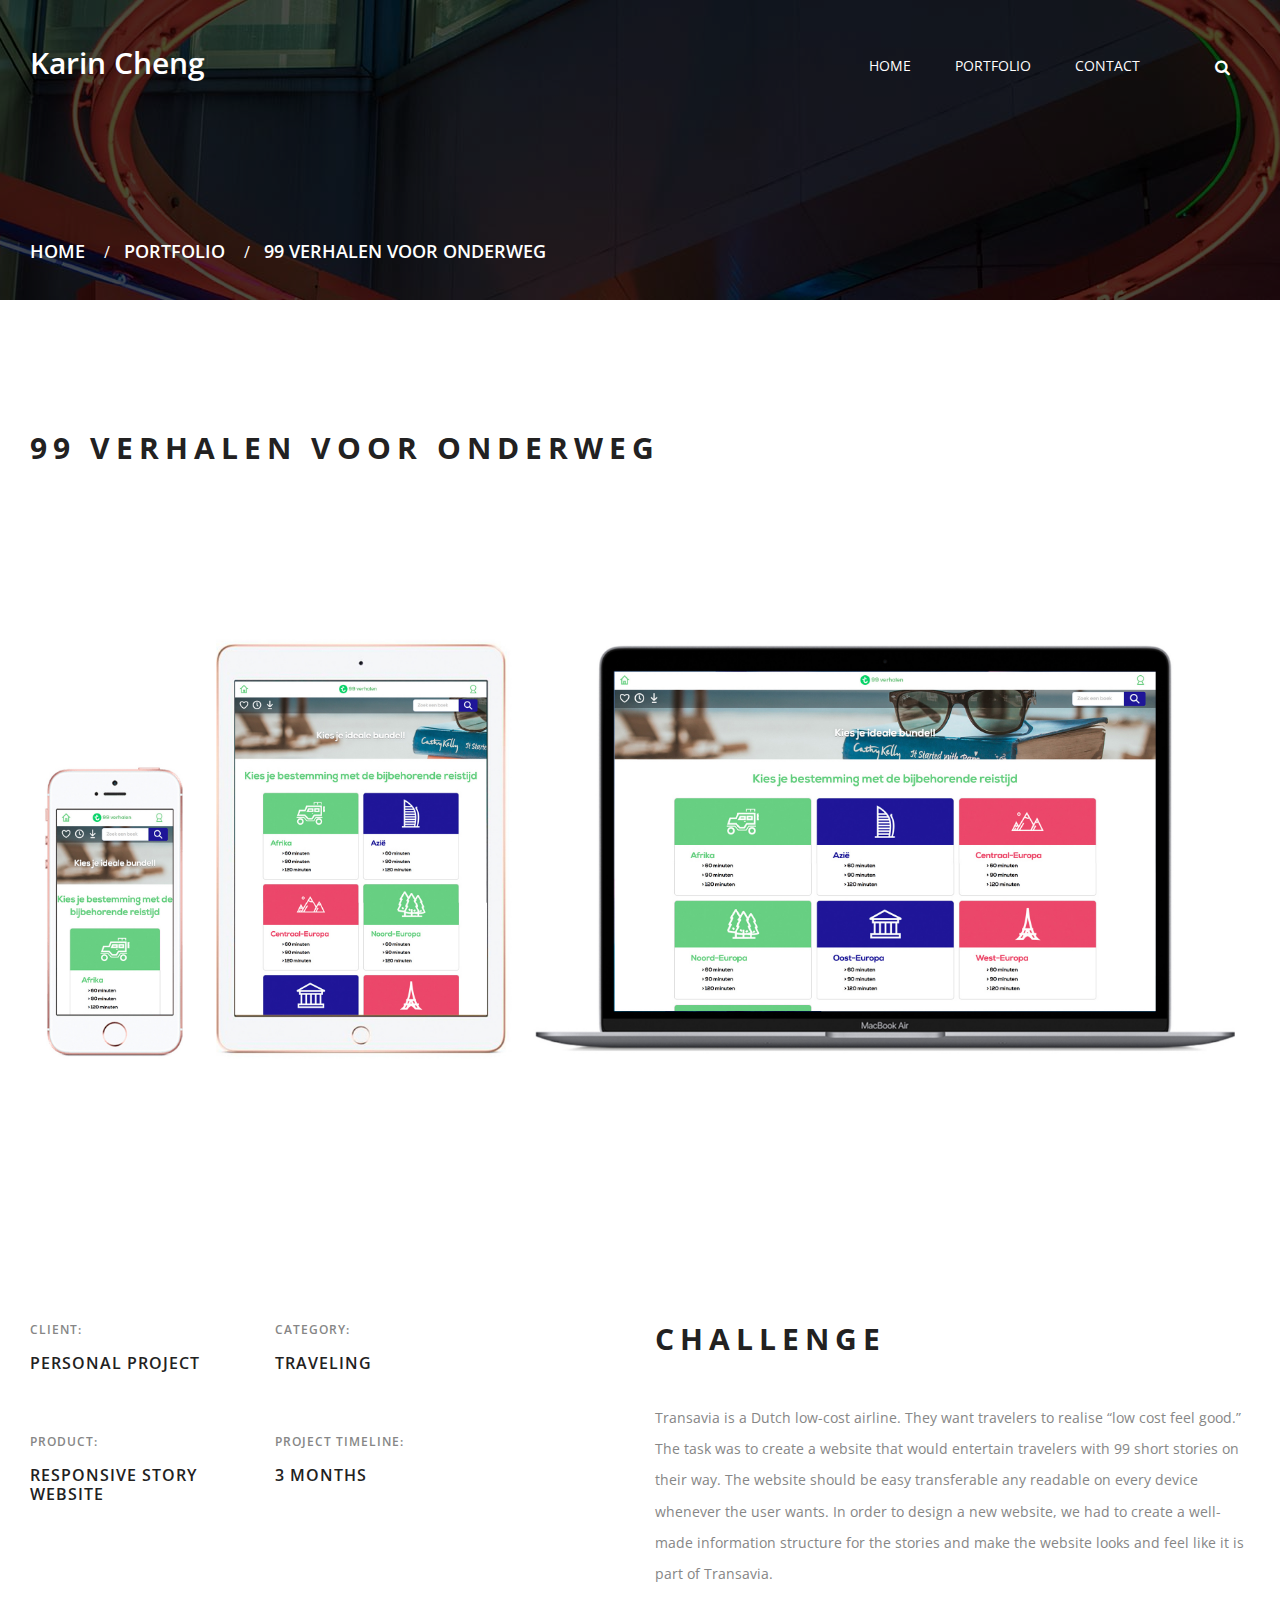
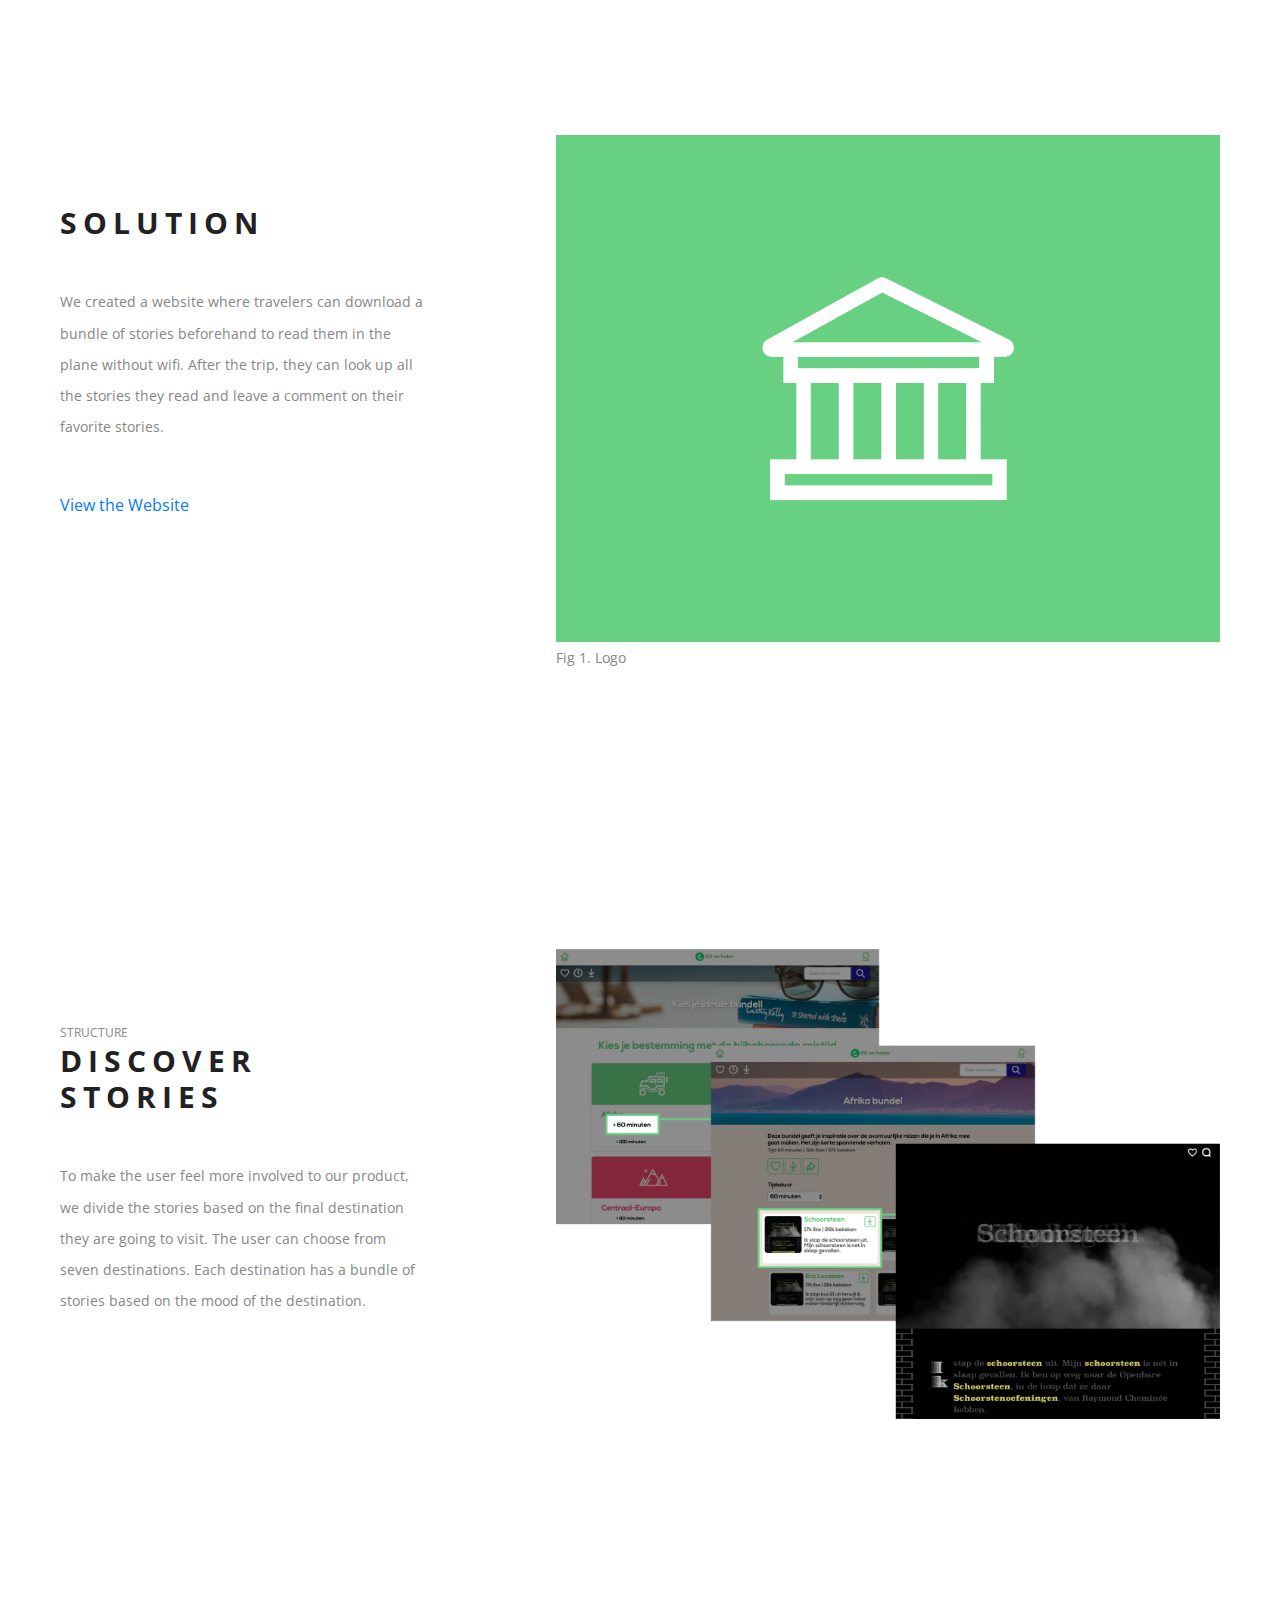
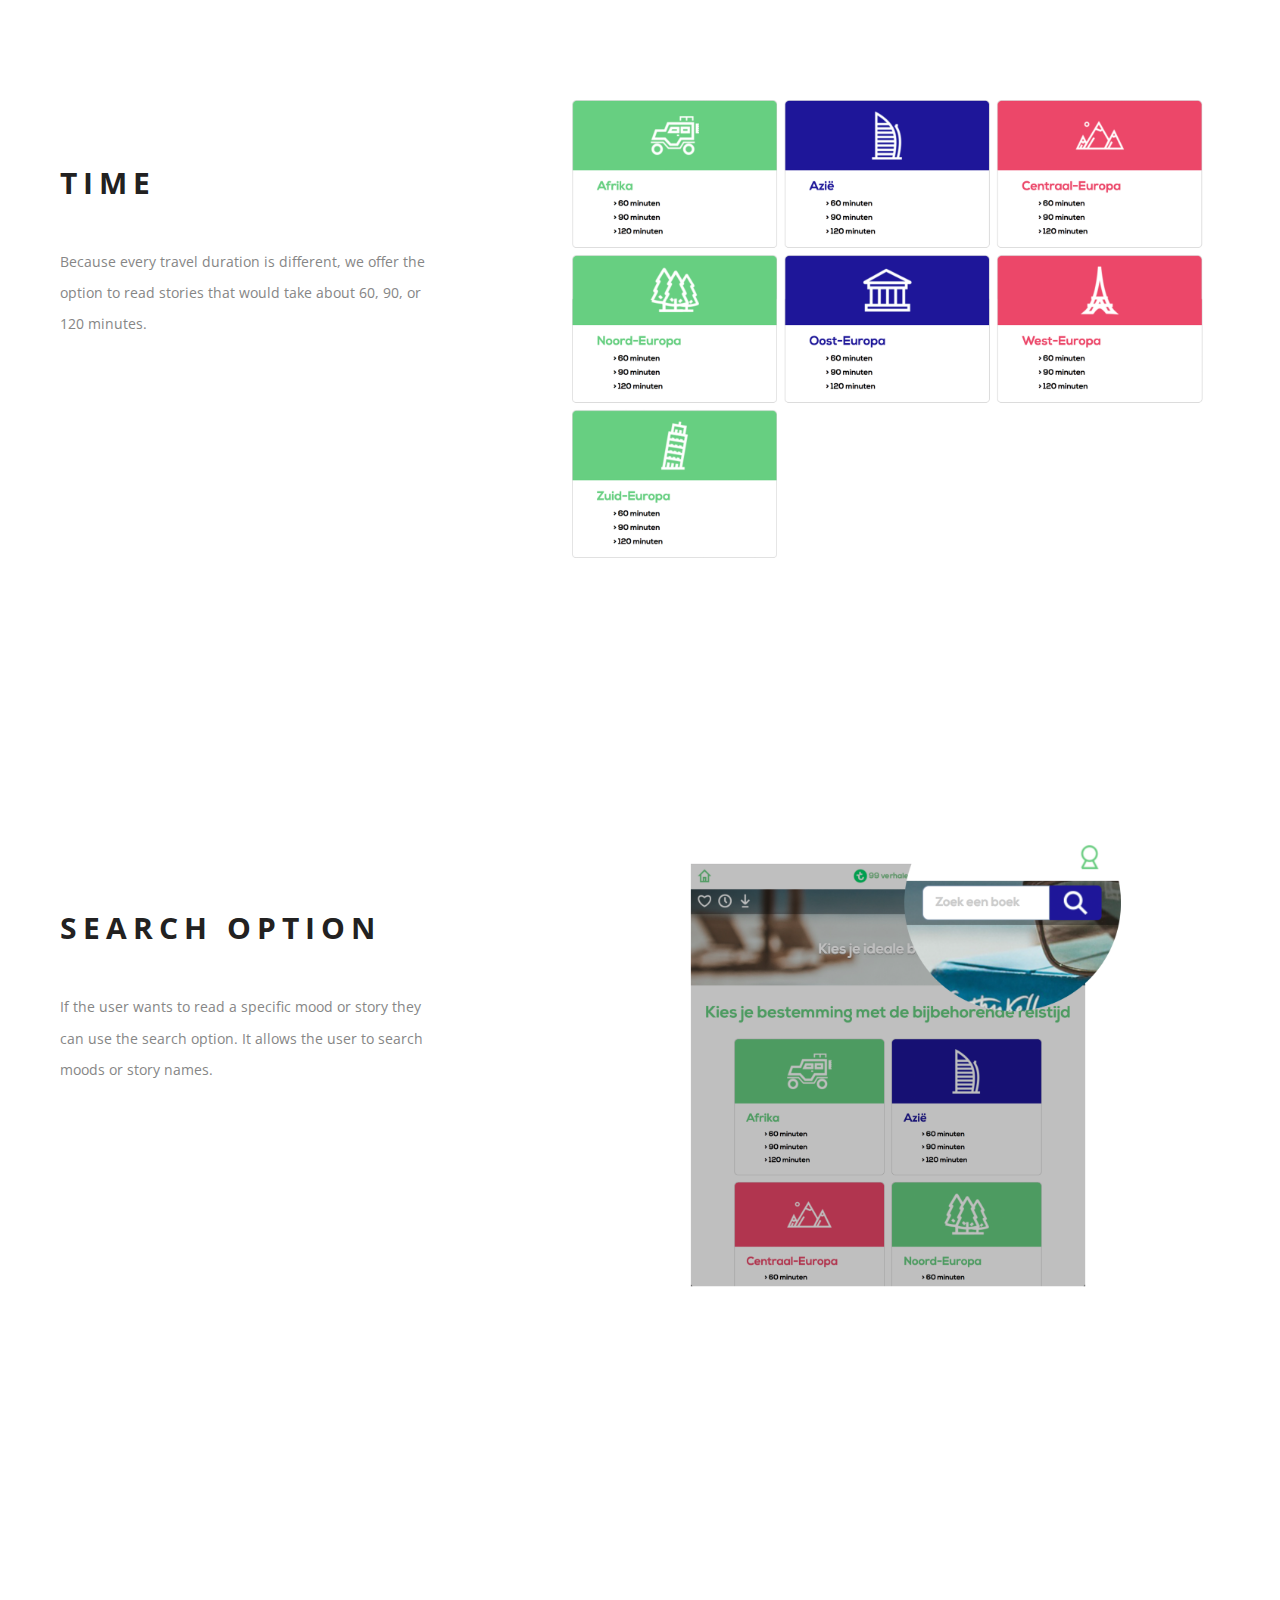
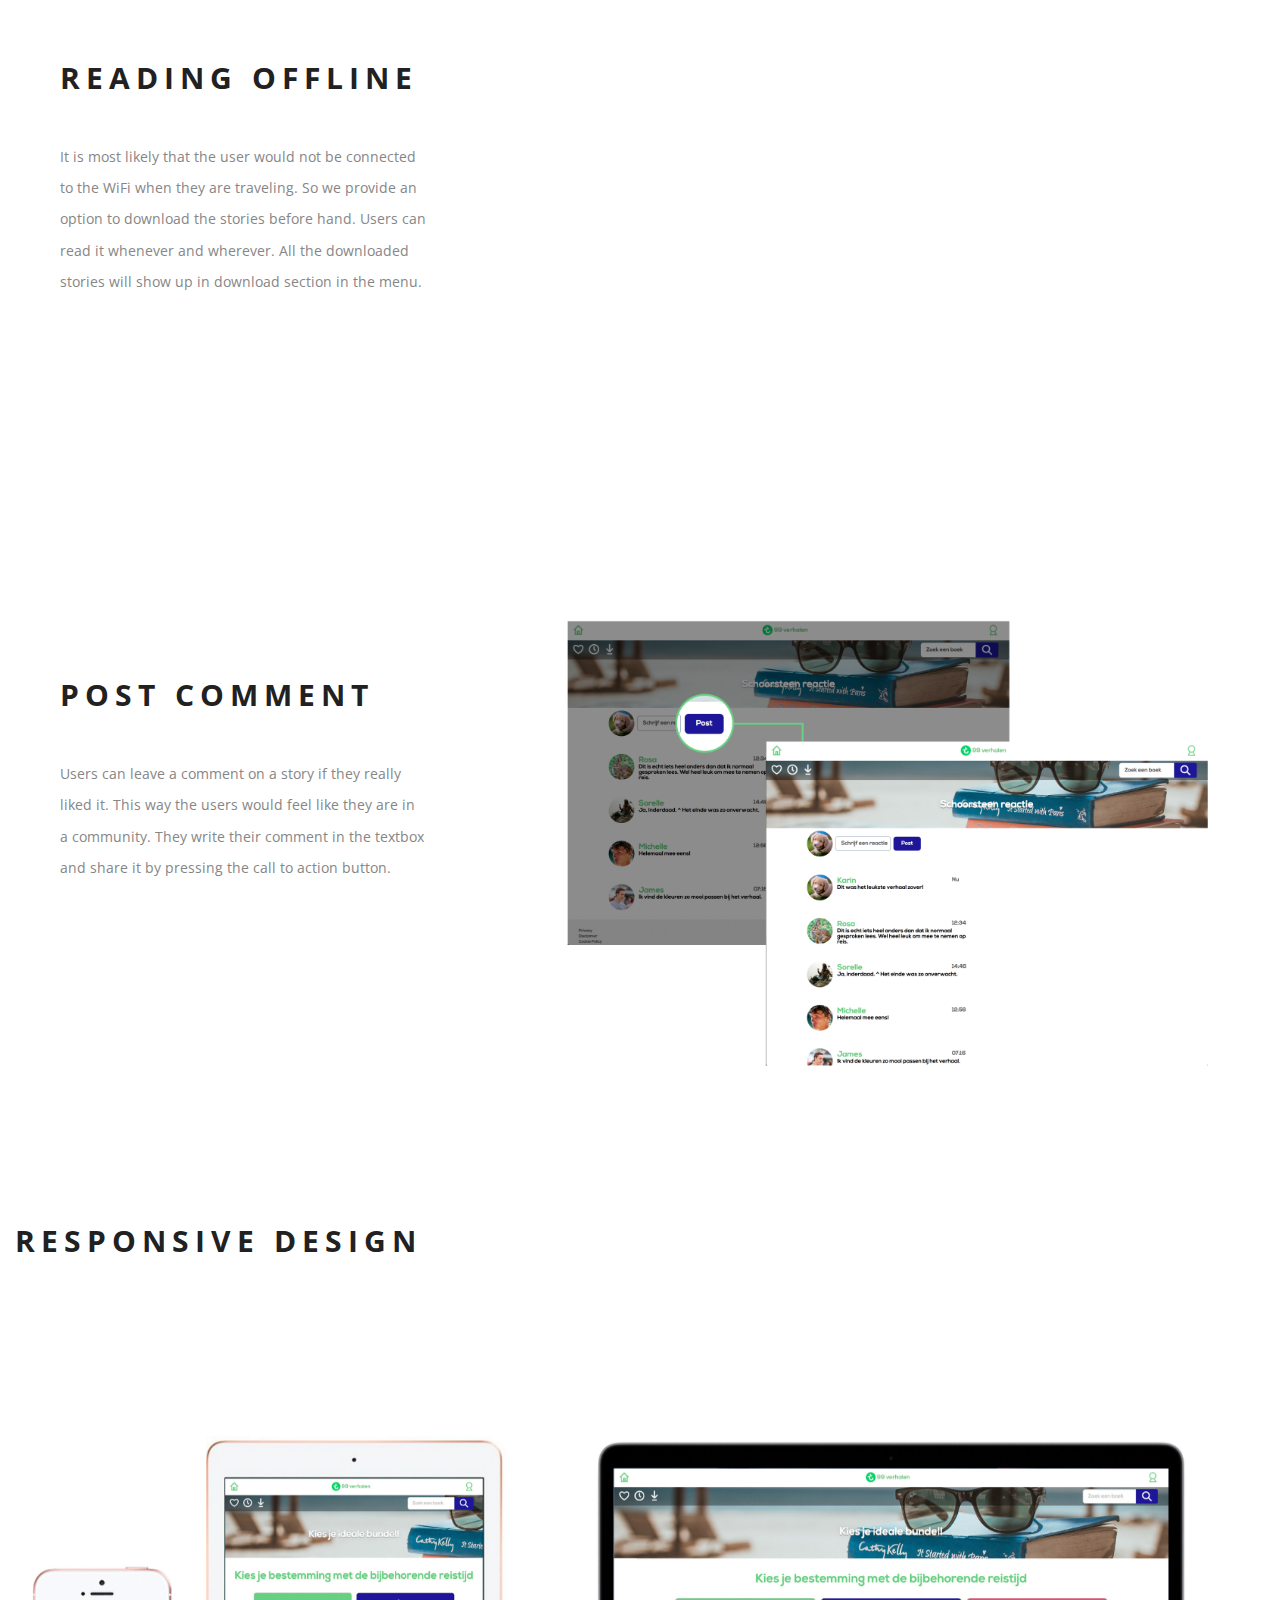
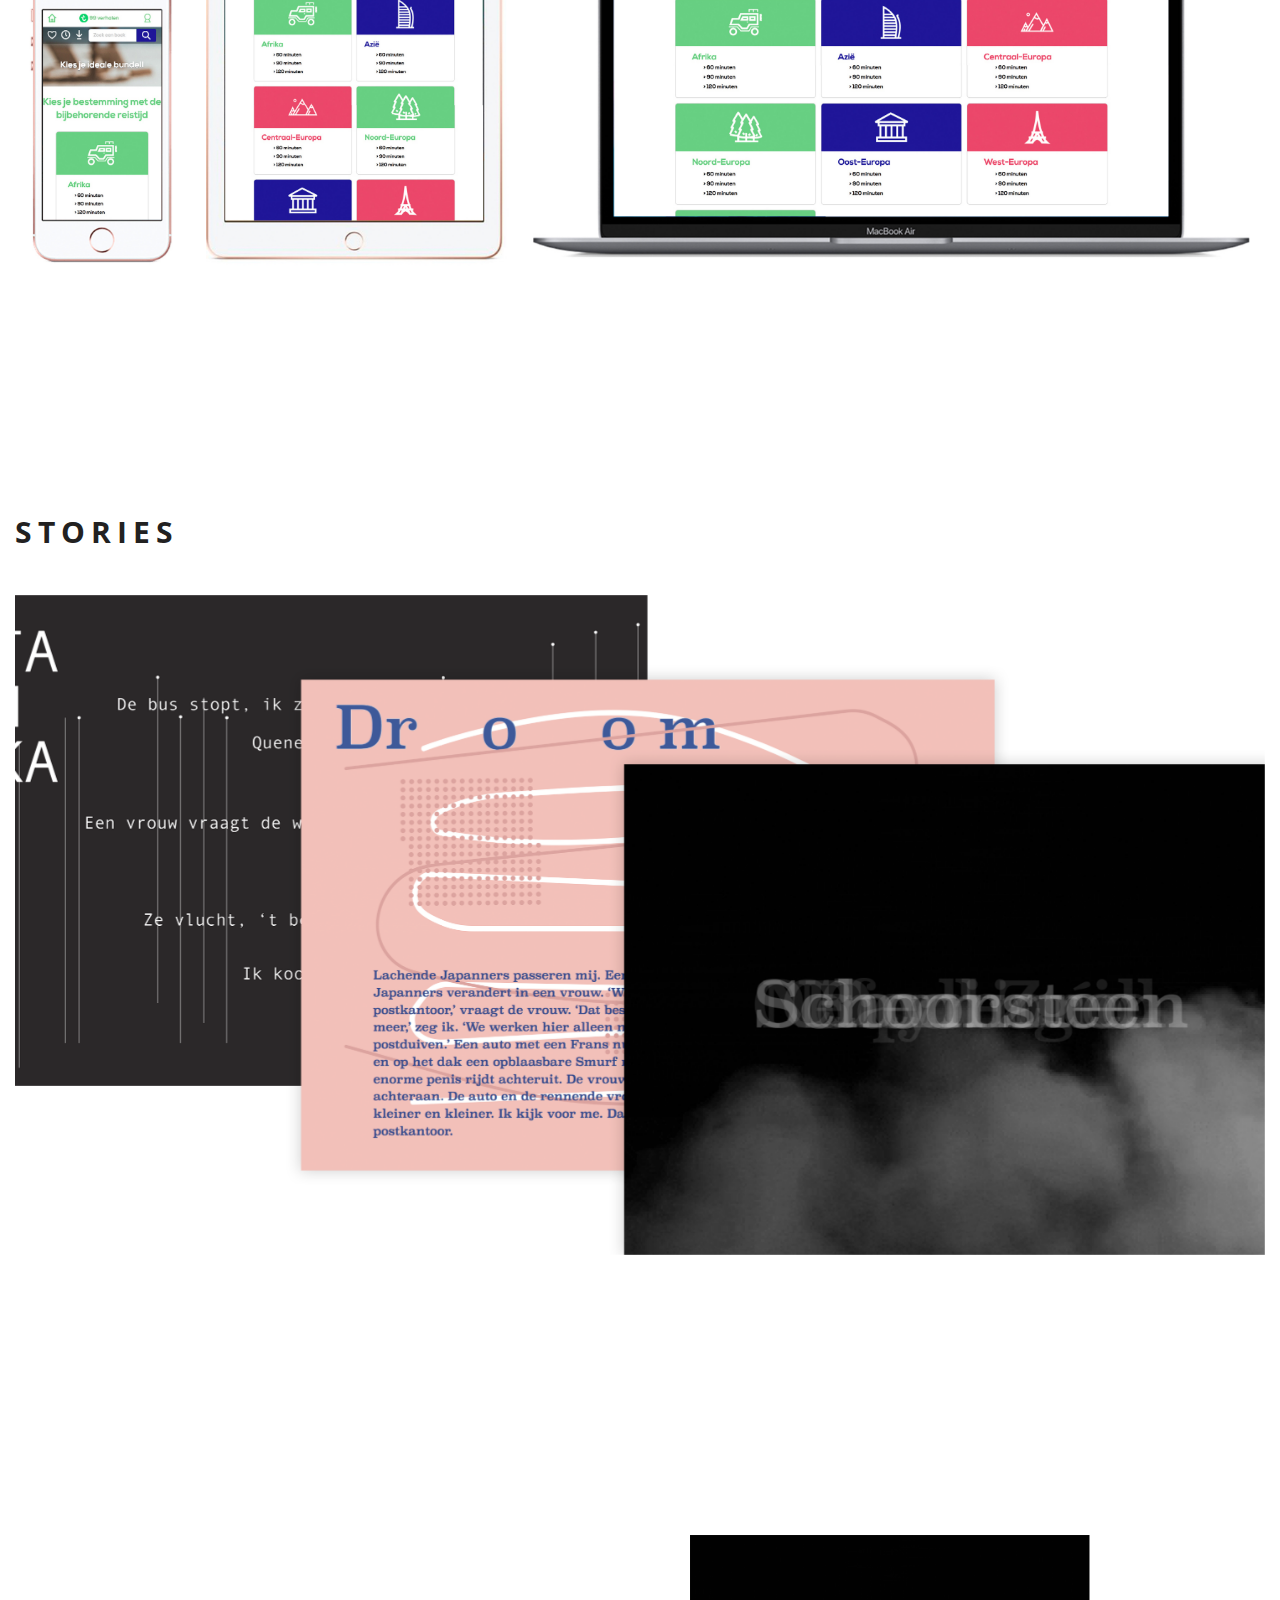
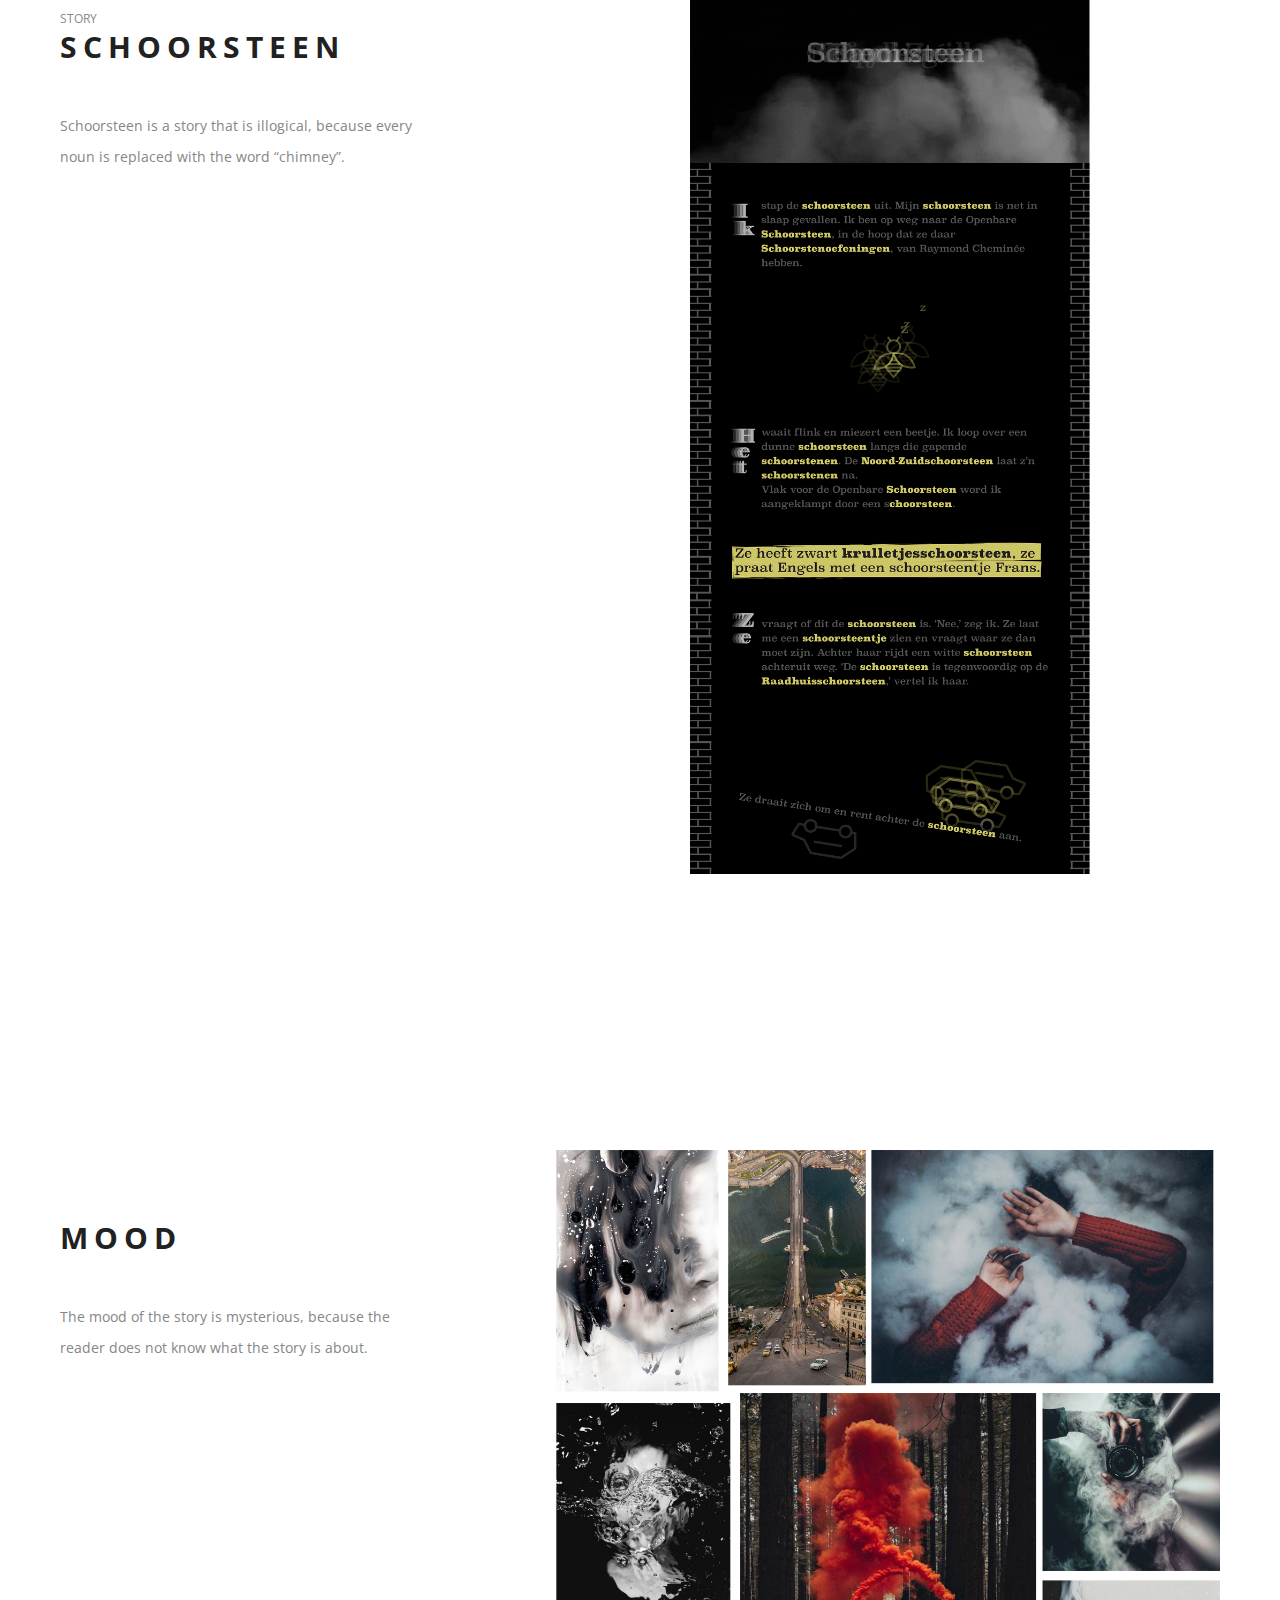
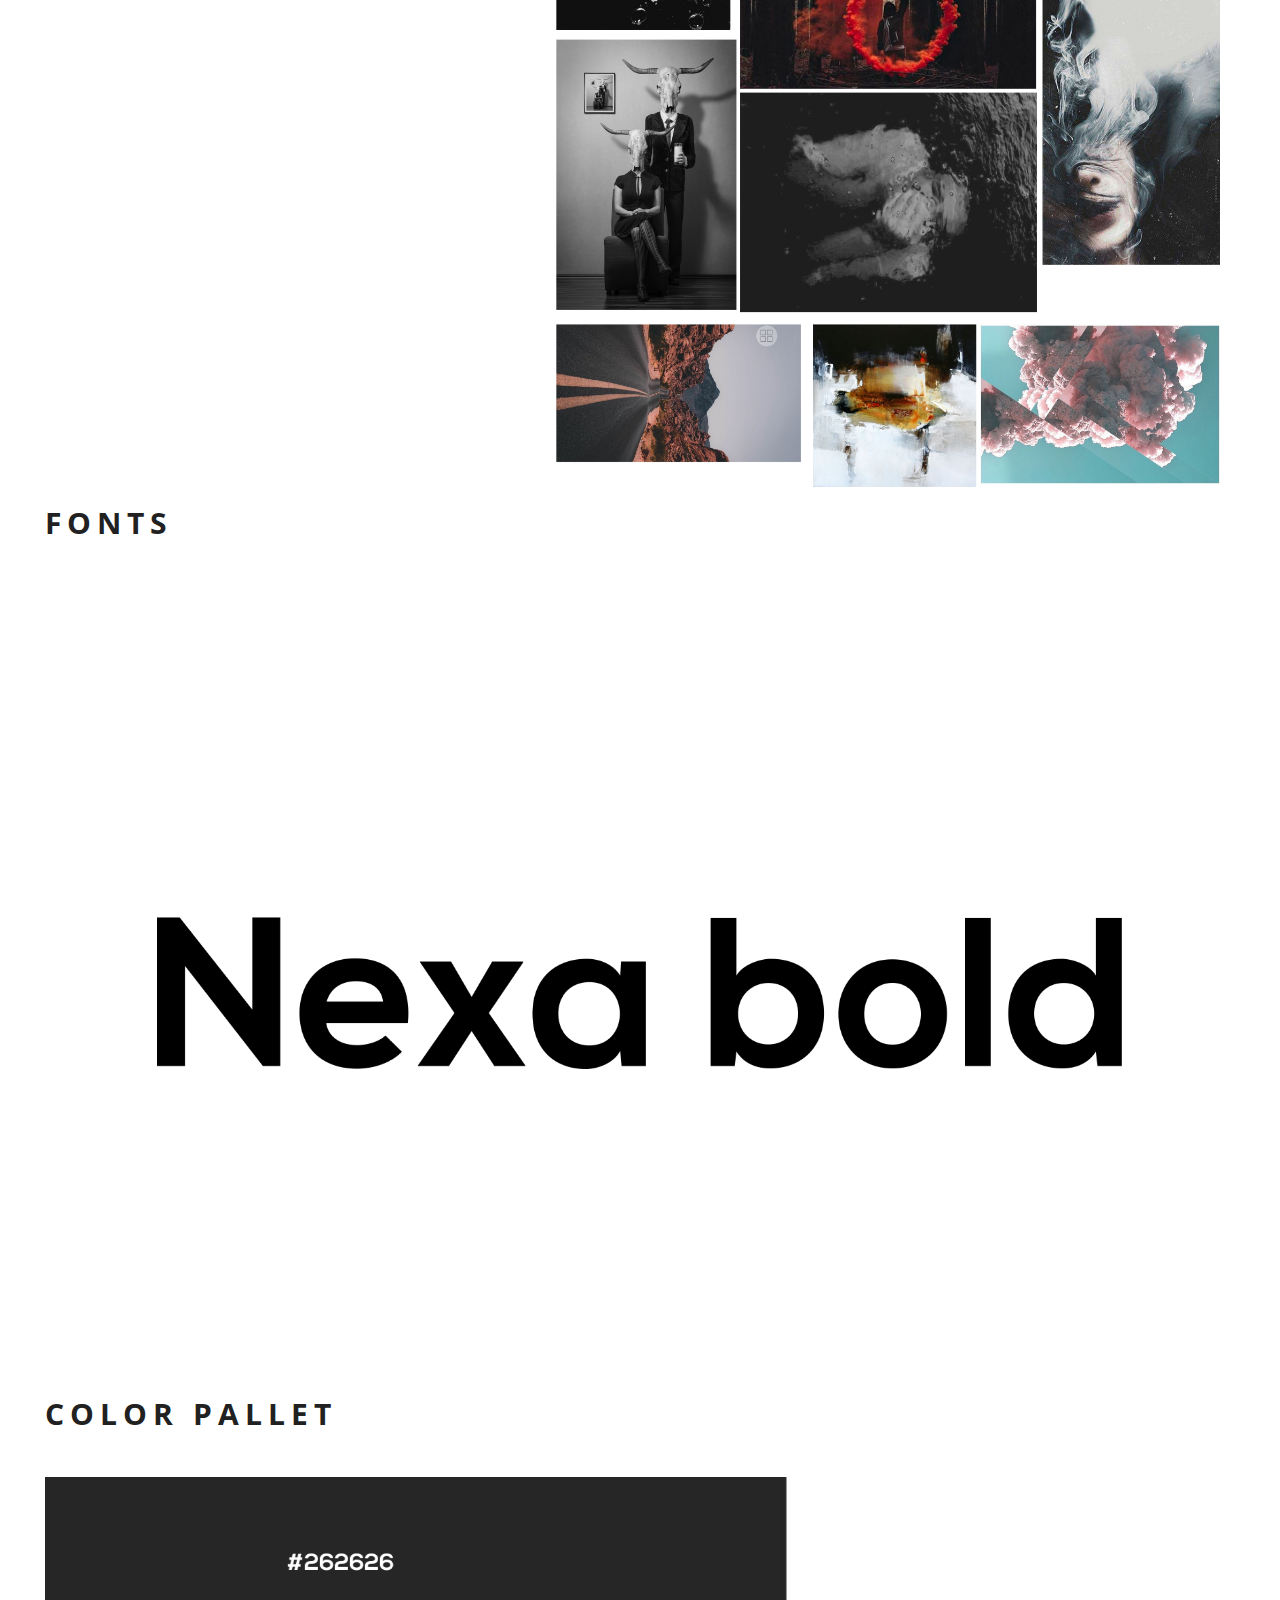
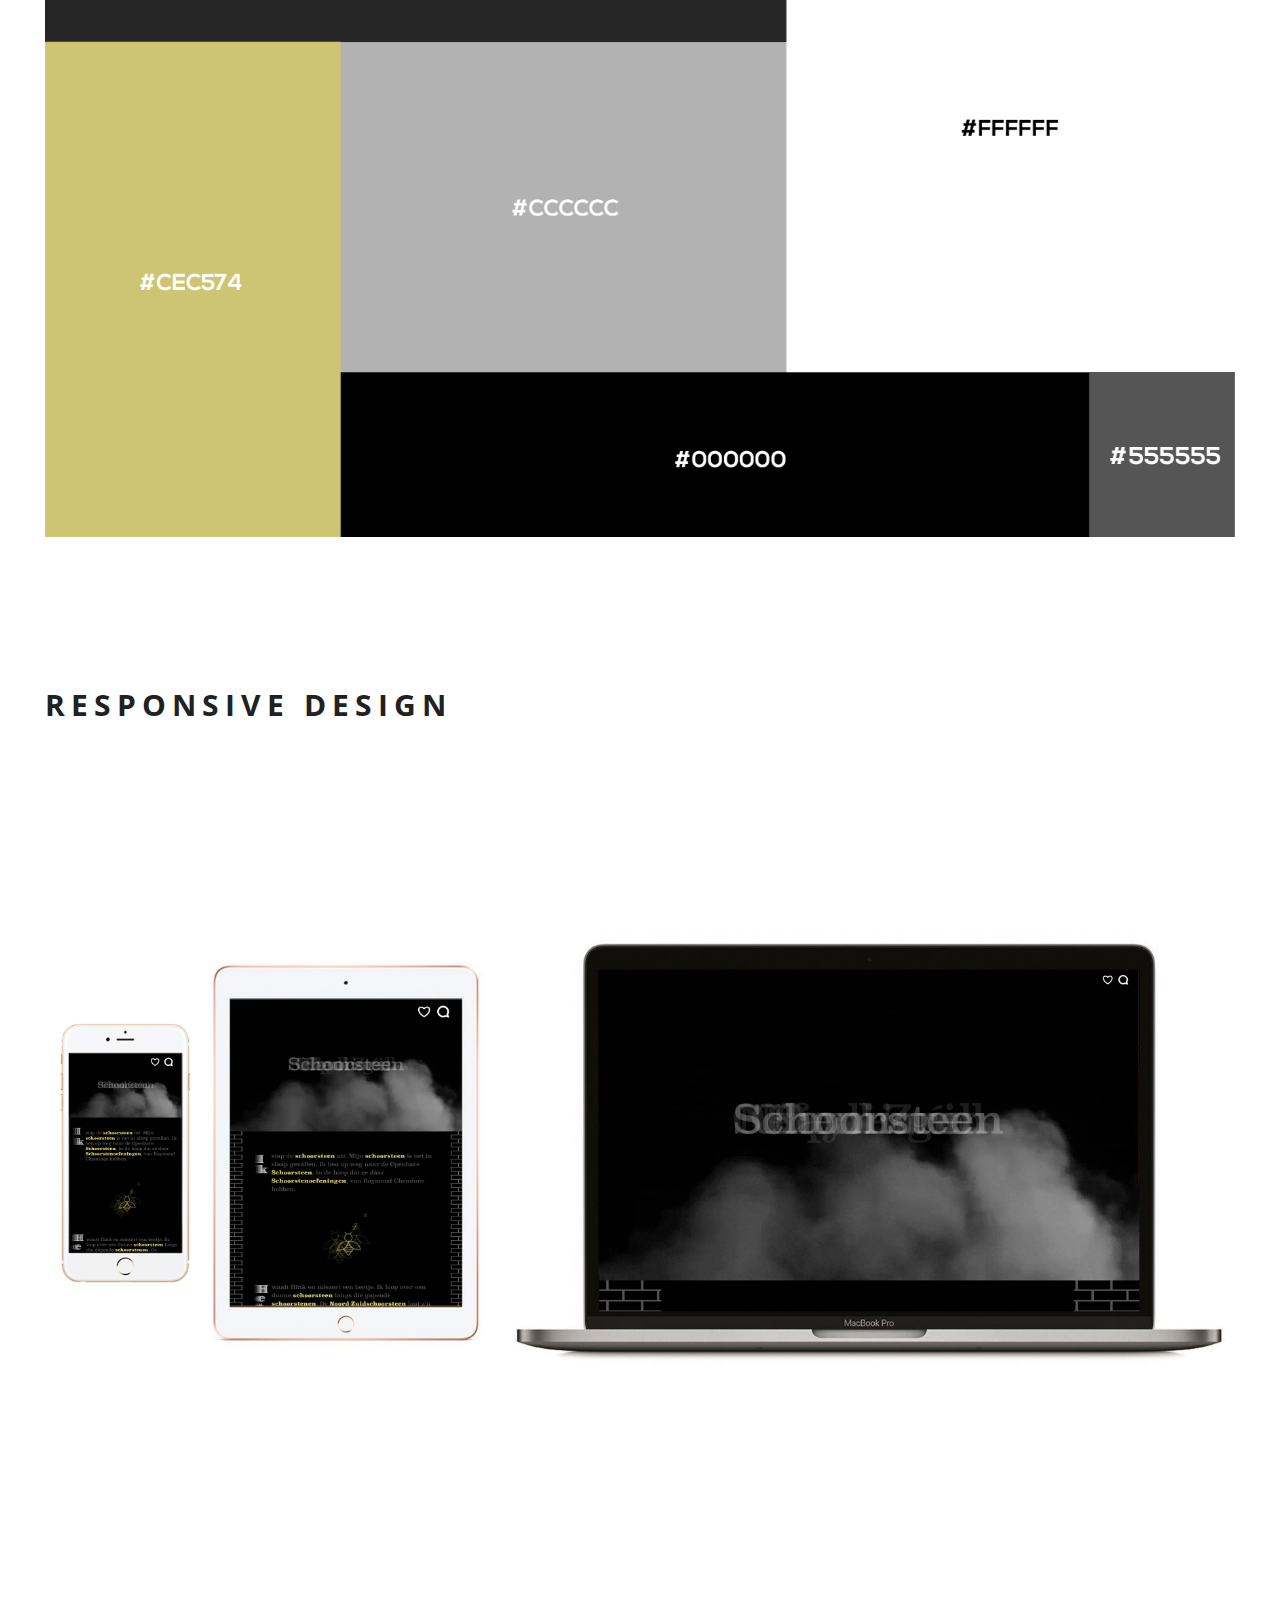
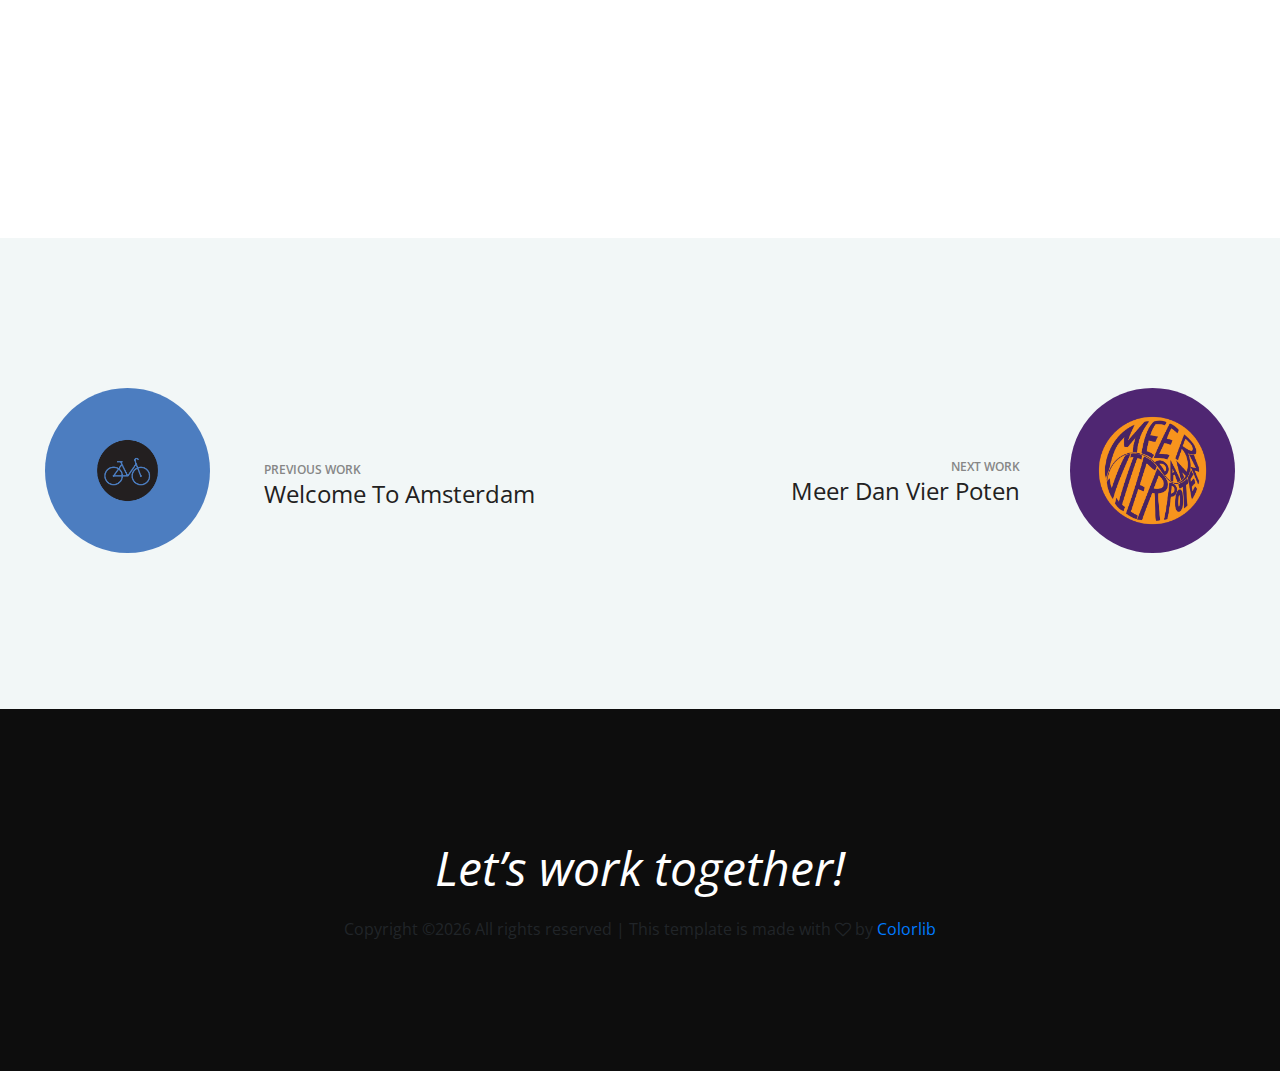
==== 99verhalenvooronderweg.html @ 52f5129c "First upload" ====
<!DOCTYPE html>
<html lang="en">
<head>
    <title>99 Verhalen Voor Onderweg - Karin Cheng</title>
    <meta charset="UTF-8">
    <meta name="description" content="Web Design | Visual Design | Portfolio | Karin Cheng">
    <meta name="keywords" content="web design, visual design, portfolio, onepage, creative, html">
    <meta name="viewport" content="width=device-width, initial-scale=1.0">
    <!-- Favicon -->
    <link href="img/favicon.ico" rel="shortcut icon"/>

    <!-- Google Fonts -->
    <link href="https://fonts.googleapis.com/css?family=Open+Sans:300,300i,400,400i,600,600i,700,700i" rel="stylesheet">

    <!-- Stylesheets -->
    <link rel="stylesheet" href="css/bootstrap.min.css"/>
    <link rel="stylesheet" href="css/font-awesome.min.css"/>
    <link rel="stylesheet" href="css/flaticon.css"/>
    <link rel="stylesheet" href="css/animate.css"/>
    <link rel="stylesheet" href="css/owl.carousel.css"/>
    <link rel="stylesheet" href="css/style.css"/>


    <!--[if lt IE 9]>
      <script src="https://oss.maxcdn.com/html5shiv/3.7.2/html5shiv.min.js"></script>
      <script src="https://oss.maxcdn.com/respond/1.4.2/respond.min.js"></script>
    <![endif]-->

</head>
<body>
    <!-- Page Preloder -->
    <div id="preloder">
        <div class="loader"></div>
    </div>

    <!-- Header section start -->
    <header class="header-section sp-pad">
        <h3 class="site-logo">Karin Cheng</h3>
        <form class="search-top">
            <button class="se-btn"><i class="fa fa-search"></i></button>
            <input type="text" placeholder="Search.....">
        </form>
        <div class="nav-switch">
            <i class="fa fa-bars"></i>
        </div>
        <nav class="main-menu">
            <ul>
                <li><a href="index.html">Home</a></li>
                <li><a href="portfolio.html">Portfolio</a></li>
                <li><a href="contact.html">Contact</a></li>
            </ul>
        </nav>
    </header>
    <!-- Header section end -->


    <!-- Page top section start -->
    <div class="page-top-area set-bg" data-setbg="img/headers-bg/3.jpg">
        <div class="breadcrumb-area">
            <a href="index.html">Home</a> / <a href="portfolio.html">Portfolio</a> / <span>99 Verhalen Voor Onderweg</span>
        </div>
    </div>
    <!-- Page top section end -->


    <!-- Blogs section start -->
    <section class="single-work-section sp-pad spad">
       <h3 class="sp-title">99 Verhalen Voor Onderweg</h3>
        <div class="container-fluid p-0">
            <div class="work-slider owl-carousel">
                <div class="ws-item set-bg" data-setbg="img/portfolio/verhalenResponsive.jpg"></div>
            </div>
            <div class="row">
                <div class="col-xl-5">
                    <ul class="work-info-list">
                        <li>
                            <span>Client:</span>
                            <h4>Personal Project</h4>
                        </li>
                        <li>
                            <span>Category:</span>
                            <h4>Traveling</h4>
                        </li>
                        <li>
                            <span>Product:</span>
                            <h4>Responsive story website</h4>
                        </li>
                        <li>
                            <span>Project timeline:</span>
                            <h4>3 months</h4>
                        </li>
                    </ul>
                </div>
                <div class="col-xl-6 offset-xl-1">
                    <h3 class="sp-title">Challenge</h3>
                    <p>Transavia is a Dutch low-cost airline. They want travelers to realise “low cost feel good.”
                    The task was to create a website that would entertain travelers with 99 short stories on their way. The website should be easy transferable any readable on every device whenever the user wants. In order to design a new website, we had to create a well-made information structure for the stories and make the website looks and feel like it is part of Transavia.
                    </p>
                </div>
                <section class="intro-section sp-pad spad">
                <div class="container-fluid">
                    <div class="row">
                    <div class="col-xl-4 intro-text">
                        <h3 class="sp-title">Solution</h3>
                        <p>We created a website where travelers can download a bundle of stories beforehand to read them in the plane without wifi. After the trip, they can look up all the stories they read and leave a comment on their favorite stories.</p>
                        <a href="https://karincheng.github.io/herprojectweb/">View the Website</a>
                    </div>
                    <div class="col-xl-7 offset-xl-1">
                        <figure class="intro-img mt-5 mt-xl-0">
                            <img src="img/portfolio/verhalenIcon.jpg" alt="">
                            <p>Fig 1. Logo</p>
                        </figure>
                    </div>
                    </div>
                </div>
                </section>
                <section class="intro-section sp-pad spad">
                <div class="container-fluid">
                    <div class="row">
                    <div class="col-xl-4 intro-text">
                        <span class="sp-sub-title">Structure</span>
                        <h3 class="sp-title">Discover Stories</h3>
                        <p>To make the user feel more involved to our product, we divide the stories based on the final destination they are going to visit. The user can choose from seven destinations. Each destination has a bundle of stories based on the mood of the destination.</p>
                    </div>
                    <div class="col-xl-7 offset-xl-1">
                        <figure class="intro-img mt-5 mt-xl-0">
                            <img src="img/portfolio/verhalenFindStory.jpg" alt="">
                        </figure>
                    </div>
                    </div>
                </div>
                </section>
                <section class="intro-section sp-pad spad">
                <div class="container-fluid">
                    <div class="row">
                    <div class="col-xl-4 intro-text">
                        <h3 class="sp-title">Time</h3>
                        <p>Because every travel duration is different, we offer the option to read stories that would take about 60, 90, or 120 minutes.</p>
                    </div>
                    <div class="col-xl-7 offset-xl-1">
                        <figure class="intro-img mt-5 mt-xl-0">
                            <img src="img/portfolio/verhalenBestemming.png" alt="">
                        </figure>
                    </div>
                    </div>
                </div>
                </section>
                <section class="intro-section sp-pad spad">
                <div class="container-fluid">
                    <div class="row">
                    <div class="col-xl-4 intro-text">
                        <h3 class="sp-title">Search option</h3>
                        <p>If the user wants to read a specific mood or story they can use the search option. It allows the user to search moods or story names.</p>
                    </div>
                    <div class="col-xl-7 offset-xl-1">
                        <figure class="intro-img mt-5 mt-xl-0">
                            <img src="img/portfolio/verhaalSearch.png" alt="">
                        </figure>
                    </div>
                    </div>
                </div>
                </section>
                <section class="intro-section sp-pad spad">
                <div class="container-fluid">
                    <div class="row">
                    <div class="col-xl-4 intro-text">
                        <h3 class="sp-title">Reading Offline</h3>
                        <p>It is most likely that the user would not be connected to the WiFi when they are traveling. So we provide an option to download the stories before hand. Users can read it whenever and wherever. All the downloaded stories will show up in download section in the menu.</p>
                    </div>
                    <div class="col-xl-7 offset-xl-1">
                        <figure class="intro-img mt-5 mt-xl-0">
                            <img src="img/portfolio/verhalenDownload.png" alt="">
                        </figure>
                    </div>
                    </div>
                </div>
                </section>
                <section class="intro-section sp-pad spad">
                <div class="container-fluid">
                    <div class="row">
                    <div class="col-xl-4 intro-text">
                        <h3 class="sp-title">Post Comment</h3>
                        <p>Users can leave a comment on a story if they really liked it. This way the users would feel like they are in a community. They write their comment in the textbox and share it by pressing the call to action button.</p>
                    </div>
                    <div class="col-xl-7 offset-xl-1">
                        <figure class="intro-img mt-5 mt-xl-0">
                            <img src="img/portfolio/verhalenComment.png" alt="">
                        </figure>
                    </div>
                    </div>
                </div>
                </section>
                <h3 class="sp-title">Responsive Design</h3>
                <div class="container-fluid p-0">
                    <div class="work-slider owl-carousel">
                        <div class="ws-item set-bg" data-setbg="img/portfolio/verhalenResponsive.jpg"></div>
                    </div>

                <h3 class="sp-title">Stories</h3>
                <div class="container-fluid p-0">
                    <div class="work-slider owl-carousel">
                        <div class="ws-item set-bg" data-setbg="img/portfolio/DifferentStories.png"></div>
                    </div>
                <section class="intro-section sp-pad spad">
                <div class="container-fluid">
                    <div class="row">
                        <div class="col-xl-4 intro-text">
                            <span class="sp-sub-title">Story</span>
                            <h3 class="sp-title">Schoorsteen</h3>
                            <p>Schoorsteen is a story that is illogical, because every noun is replaced with the word “chimney”.</p>
                        </div>
                    <div class="col-xl-7 offset-xl-1">
                        <figure class="intro-img mt-5 mt-xl-0">
                            <img src="img/portfolio/verhalenStory.png" alt="">
                        </figure>
                    </div>
                    </div>
                </div>
                </section>
                <section class="intro-section sp-pad spad">
                <div class="container-fluid">
                <div class="row">
                    <div class="col-xl-4 intro-text">
                        <h3 class="sp-title">Mood</h3>
                        <p>The mood of the story is mysterious, because the reader does not know what the story is about.
                    </div>
                    <div class="col-xl-7 offset-xl-1">
                        <figure class="intro-img mt-5 mt-xl-0">
                            <img src="img/portfolio/verhalenMood.jpg" alt="">
                        </figure>
                    </div>
                </div>
                </div>
                <h3 class="sp-title">Fonts</h3>
                <div class="container-fluid p-0">
                    <div class="work-slider owl-carousel">
                        <div class="ws-item set-bg" data-setbg="img/portfolio/verhalenFonts.png"></div>
                    </div>
                </div>
                <h3 class="sp-title">Color Pallet</h3>
                <div class="container-fluid p-0">
                    <div class="work-slider owl-carousel">
                        <div class="ws-item set-bg" data-setbg="img/portfolio/verhalenColor.png"></div>
                    </div>
                </div>
                <h3 class="sp-title">Responsive Design</h3>
                <div class="container-fluid p-0">
                    <div class="work-slider owl-carousel">
                        <div class="ws-item set-bg" data-setbg="img/portfolio/verhalenResponsiveStory.jpg"></div>
                    </div>
                </div>
            </div>
        </div>
        </div>
        </div>
    </section>
    <!-- Blogs section end -->


    <!-- Work nav section start -->
    <section class="worknav-section extra-style sp-pad">
        <div class="container-fluid">
            <div class="row">
                <div class="col-6">
                    <div class="worknav wn-prev">
                        <a href="welcometoamsterdam.html" class="wn-thumb set-bg" data-setbg="img/portfolio/AmsterdamLogo.jpg"></a>
                        <div class="wn-info">
                            <span>Previous work</span>
                            <h3>Welcome To Amsterdam</h3>
                        </div>
                    </div>
                </div>
                <div class="col-6">
                    <div class="worknav wn-next">
                        <a href="meerdanvierpoten.html" class="wn-thumb set-bg" data-setbg="img/portfolio/Vormgeving.jpg"></a>
                        <div class="wn-info">
                            <span>Next work</span>
                            <h3>Meer Dan Vier Poten</h3>
                        </div>
                    </div>
                </div>
            </div>
        </div>
    </section>
    <!-- Work nav section end -->


    <!-- Footer section start -->
    <footer class="footer-section spad">
        <div class="container text-center">
            <h2>Let’s work together!</h2>

<!-- Link back to Colorlib can't be removed. Template is licensed under CC BY 3.0. -->
Copyright &copy;<script>document.write(new Date().getFullYear());</script> All rights reserved | This template is made with <i class="fa fa-heart-o" aria-hidden="true"></i> by <a href="https://colorlib.com" target="_blank">Colorlib</a>
<!-- Link back to Colorlib can't be removed. Template is licensed under CC BY 3.0. -->

        </div>
    </footer>
    <!-- Footer section end -->


    <!--====== Javascripts & Jquery ======-->
    <script src="js/jquery-3.2.1.min.js"></script>
    <script src="js/bootstrap.min.js"></script>
    <script src="js/owl.carousel.min.js"></script>
    <script src="js/mixitup.min.js"></script>
    <script src="js/circle-progress.min.js"></script>
    <script src="js/main.js"></script>
</body>
</html>
---- css/flaticon.css ----
/*
  	Flaticon icon font: Flaticon
  	Creation date: 02/11/2016 08:15
  	*/

@font-face {
  font-family: "Flaticon";
  src: url("../icon-fonts/Flaticon.eot");
  src: url("../icon-fonts/Flaticon.eot?#iefix") format("embedded-opentype"),
       url("../icon-fonts/Flaticon.woff") format("woff"),
       url("../icon-fonts/Flaticon.ttf") format("truetype"),
       url("../icon-fonts/Flaticon.svg#Flaticon") format("svg");
  font-weight: normal;
  font-style: normal;
}

@media screen and (-webkit-min-device-pixel-ratio:0) {
  @font-face {
    font-family: "Flaticon";
    src: url("./Flaticon.svg#Flaticon") format("svg");
  }
}

[class^="flaticon-"]:before, [class*=" flaticon-"]:before,
[class^="flaticon-"]:after, [class*=" flaticon-"]:after {   
	font-family: Flaticon;
	font-style: normal;
}

.flaticon-alarm-clock:before { content: "\f100"; }
.flaticon-atomic:before { content: "\f101"; }
.flaticon-bar-chart:before { content: "\f102"; }
.flaticon-battery:before { content: "\f103"; }
.flaticon-battery-1:before { content: "\f104"; }
.flaticon-bell:before { content: "\f105"; }
.flaticon-bluetooth:before { content: "\f106"; }
.flaticon-book:before { content: "\f107"; }
.flaticon-box:before { content: "\f108"; }
.flaticon-calculator:before { content: "\f109"; }
.flaticon-calendar:before { content: "\f10a"; }
.flaticon-car:before { content: "\f10b"; }
.flaticon-chat:before { content: "\f10c"; }
.flaticon-chat-1:before { content: "\f10d"; }
.flaticon-checked:before { content: "\f10e"; }
.flaticon-cloud:before { content: "\f10f"; }
.flaticon-cloud-computing:before { content: "\f110"; }
.flaticon-cloud-computing-1:before { content: "\f111"; }
.flaticon-compass:before { content: "\f112"; }
.flaticon-credit-card:before { content: "\f113"; }
.flaticon-cursor:before { content: "\f114"; }
.flaticon-cutlery:before { content: "\f115"; }
.flaticon-download:before { content: "\f116"; }
.flaticon-edit:before { content: "\f117"; }
.flaticon-envelope:before { content: "\f118"; }
.flaticon-eraser:before { content: "\f119"; }
.flaticon-eye:before { content: "\f11a"; }
.flaticon-fast-forward:before { content: "\f11b"; }
.flaticon-favorites:before { content: "\f11c"; }
.flaticon-file:before { content: "\f11d"; }
.flaticon-file-1:before { content: "\f11e"; }
.flaticon-file-2:before { content: "\f11f"; }
.flaticon-file-3:before { content: "\f120"; }
.flaticon-filter:before { content: "\f121"; }
.flaticon-flag:before { content: "\f122"; }
.flaticon-folder:before { content: "\f123"; }
.flaticon-folder-1:before { content: "\f124"; }
.flaticon-gamepad:before { content: "\f125"; }
.flaticon-heart:before { content: "\f126"; }
.flaticon-home:before { content: "\f127"; }
.flaticon-id-card:before { content: "\f128"; }
.flaticon-idea:before { content: "\f129"; }
.flaticon-image:before { content: "\f12a"; }
.flaticon-inbox:before { content: "\f12b"; }
.flaticon-information:before { content: "\f12c"; }
.flaticon-key:before { content: "\f12d"; }
.flaticon-laptop:before { content: "\f12e"; }
.flaticon-layers:before { content: "\f12f"; }
.flaticon-like:before { content: "\f130"; }
.flaticon-line-chart:before { content: "\f131"; }
.flaticon-loupe:before { content: "\f132"; }
.flaticon-mail:before { content: "\f133"; }
.flaticon-map:before { content: "\f134"; }
.flaticon-medal:before { content: "\f135"; }
.flaticon-megaphone:before { content: "\f136"; }
.flaticon-message:before { content: "\f137"; }
.flaticon-message-1:before { content: "\f138"; }
.flaticon-message-2:before { content: "\f139"; }
.flaticon-microphone:before { content: "\f13a"; }
.flaticon-money:before { content: "\f13b"; }
.flaticon-monitor:before { content: "\f13c"; }
.flaticon-music:before { content: "\f13d"; }
.flaticon-next:before { content: "\f13e"; }
.flaticon-padlock:before { content: "\f13f"; }
.flaticon-padlock-1:before { content: "\f140"; }
.flaticon-paint-brush:before { content: "\f141"; }
.flaticon-pause:before { content: "\f142"; }
.flaticon-phone-call:before { content: "\f143"; }
.flaticon-photo-camera:before { content: "\f144"; }
.flaticon-placeholder:before { content: "\f145"; }
.flaticon-planet-earth:before { content: "\f146"; }
.flaticon-play-button:before { content: "\f147"; }
.flaticon-power-button:before { content: "\f148"; }
.flaticon-presentation:before { content: "\f149"; }
.flaticon-printer:before { content: "\f14a"; }
.flaticon-reload:before { content: "\f14b"; }
.flaticon-return:before { content: "\f14c"; }
.flaticon-rss:before { content: "\f14d"; }
.flaticon-safebox:before { content: "\f14e"; }
.flaticon-settings:before { content: "\f14f"; }
.flaticon-settings-1:before { content: "\f150"; }
.flaticon-settings-2:before { content: "\f151"; }
.flaticon-share:before { content: "\f152"; }
.flaticon-shield:before { content: "\f153"; }
.flaticon-shopping-cart:before { content: "\f154"; }
.flaticon-smartphone:before { content: "\f155"; }
.flaticon-speaker:before { content: "\f156"; }
.flaticon-speakers:before { content: "\f157"; }
.flaticon-trash:before { content: "\f158"; }
.flaticon-trophy:before { content: "\f159"; }
.flaticon-upload:before { content: "\f15a"; }
.flaticon-user:before { content: "\f15b"; }
.flaticon-user-1:before { content: "\f15c"; }
.flaticon-user-2:before { content: "\f15d"; }
.flaticon-user-3:before { content: "\f15e"; }
.flaticon-users:before { content: "\f15f"; }
.flaticon-video-camera:before { content: "\f160"; }
.flaticon-wifi:before { content: "\f161"; }
.flaticon-zoom-in:before { content: "\f162"; }
.flaticon-zoom-out:before { content: "\f163"; }
---- css/style.css ----
/* =================================
------------------------------------
  HALO - Photography Portfolio
  Version: 1.0
 ------------------------------------
 ====================================*/

/*----------------------------------------*/
/* Template default CSS
/*----------------------------------------*/

html,
body {
    height: 100%;
    font-family: 'Open Sans', sans-serif;
}

h1,
h2,
h3,
h4,
h5,
h6 {
    color: #222121;
    margin: 0;
    font-weight: 600;
    font-family: 'Open Sans', sans-serif;
}

h1 {
    font-size: 60px;
}

h2 {
    font-size: 48px;
}

h3 {
    font-size: 30px;
}

h4 {
    font-size: 16px;
}

h5 {
    font-size: 14px;
}

p {
    font-size: 14.2px;
    color: #868686;
    line-height: 2.2;
}

img {
    max-width: 100%;
}

input:focus,
select:focus,
button:focus,
textarea:focus {
    outline: none;
}

a:hover,
a:focus {
    text-decoration: none;
    outline: none;
}

ul,
ol {
    padding: 0;
    margin: 0;
}

/*---------------------
    Helper CSS
-----------------------*/
.spad {
    padding-top: 130px;
    padding-bottom: 130px;
}

.sp-pad {
    padding-left: 150px;
    padding-right: 150px;
}

.sp-sub-title {
    color: #868686;
    font-size: 12px;
    margin-bottom: 5px;
    text-transform: uppercase;
}

.sp-title {
    font-size: 30px;
    font-weight: 700;
    text-transform: uppercase;
    margin-bottom: 45px;
    letter-spacing: 6px;
}

.section-title h2 {
    display: inline-block;
    position: relative;
    margin-bottom: 110px;
    padding-bottom: 2px;
    line-height: normal;
}

.section-title h2:after {
    position: absolute;
    content: '';
    width: 100%;
    height: 2px;
    left: 0;
    bottom: 0;
    background: #40424a;
}

.set-bg {
    background-repeat: no-repeat;
    background-size: cover;
    background-position: center 0;
}

/*------------------------
  Common Elements
--------------------------*/
.element {
    margin-bottom: 150px;
}

.element .sp-title {
    margin-bottom: 70px;
}

.element:last-child {
    margin-bottom: 0;
}

.element .site-btn {
    margin-bottom: 10px;
}

/* Preloder */

#preloder {
    position: fixed;
    width: 100%;
    height: 100%;
    top: 0;
    left: 0;
    z-index: 999999;
    background: #fff;
}

.loader {
    width: 40px;
    height: 40px;
    position: absolute;
    top: 50%;
    left: 50%;
    margin-top: -13px;
    margin-left: -13px;
    border-radius: 60px;
    animation: loader 0.8s linear infinite;
    -webkit-animation: loader 0.8s linear infinite;
}

@keyframes loader {
    0% {
        -webkit-transform: rotate(0deg);
                transform: rotate(0deg);
        border: 4px solid #f44336;
        border-left-color: transparent;
    }
    50% {
        -webkit-transform: rotate(180deg);
                transform: rotate(180deg);
        border: 4px solid #673ab7;
        border-left-color: transparent;
    }
    100% {
        -webkit-transform: rotate(360deg);
                transform: rotate(360deg);
        border: 4px solid #f44336;
        border-left-color: transparent;
    }
}

@-webkit-keyframes loader {
    0% {
        -webkit-transform: rotate(0deg);
        border: 4px solid #f44336;
        border-left-color: transparent;
    }
    50% {
        -webkit-transform: rotate(180deg);
        border: 4px solid #673ab7;
        border-left-color: transparent;
    }
    100% {
        -webkit-transform: rotate(360deg);
        border: 4px solid #f44336;
        border-left-color: transparent;
    }
}

/* Site Buttons */
.site-btn {
    position: relative;
    display: inline-block;
    text-transform: uppercase;
    font-size: 12px;
    min-width: 135px;
    font-weight: 600;
    padding: 18px 10px 20px;
    color: #222121;
    background-color: transparent;
    border: none;
    cursor: pointer;
    text-align: center;
    border-top: 2px solid #222121;
    border-bottom: 2px solid #222121;
}

.site-btn:after {
    position: absolute;
    content: '';
    width: 100%;
    height: 2px;
    bottom: 2px;
    left: 0;
    background: #222121;
}

.site-btn.light {
    color: #fff;
    border-top: 2px solid #fff;
    border-bottom: 2px solid #fff;
}

.site-btn.light:after {
    background: #fff;
}

.site-btn.light:hover {
    color: #fff;
}

.site-btn:hover {
    color: #222121;
}

.site-btn.btn-two {
    border-left: 2px solid #222121;
    border-right: 2px solid #222121;
}

.site-btn.btn-three {
    padding: 19px 10px 19px;
}

.site-btn.btn-three:after {
    display: none;
}

.site-btn.btn-four {
    padding: 19px 10px 19px;
    border-left: 2px solid #222121;
    border-right: 2px solid #222121;
}

.site-btn.btn-four:after {
    display: none;
}

.arrow-btn {
    color: #7a7a7a;
    font-size: 20px;
}

.arrow-btn i {
    display: inline-block;
}

.arrow-btn:hover {
    color: #7a7a7a;
}

/* Fact box */
.fact-box .fact-content {
    text-align: center;
    position: relative;
}

.fact-box .fact-content:after {
    position: absolute;
    content: '';
    height: 90px;
    width: 2px;
    background: #f3f3f3;
    right: 0;
    top: 30px;
    -webkit-transform: rotate(40deg);
        -ms-transform: rotate(40deg);
            transform: rotate(40deg);
    -webkit-transform-origin: center;
        -ms-transform-origin: center;
            transform-origin: center;
}

.fact-box .fact-content i {
    color: #d3d3d3;
    font-size: 45px;
    line-height: 45px;
    display: block;
    margin-bottom: 20px;
}

.fact-box .fact-content h2 {
    font-size: 36px;
    margin-bottom: 15px;
}

.fact-box .fact-content p {
    text-transform: uppercase;
    font-size: 12px;
    font-weight: 600;
    letter-spacing: 2px;
    margin-bottom: 0;
}

.fact-box:last-child .fact-content:after {
    display: none;
}

/* Accordion */
.accordion-area .panel {
    margin-bottom: 18px;
}

.accordion-area .panel-header {
    display: block;
    font-weight: 600;
    position: relative;
    border: 2px solid #000;
    -webkit-transition: all 0.4s ease-out 0s;
    -o-transition: all 0.4s ease-out 0s;
    transition: all 0.4s ease-out 0s;
}

.accordion-area .panel-link:after {
    content: "+";
    position: absolute;
    font-size: 18px;
    font-weight: 700;
    right: 25px;
    top: 50%;
    color: #000;
    line-height: 16px;
    margin-top: -8px;
    margin-left: -4px;
}

.accordion-area .panel-header.active .panel-link:after {
    content: "-";
    margin-top: -10px;
}

.accordion-area .panel-header.active .panel-link.collapsed:after {
    content: "+";
}

.accordion-area .panel-link {
    text-align: left;
    background-color: transparent;
    border: none;
    position: relative;
    width: 100%;
    padding: 15px 40px;
    padding-left: 30px;
    font-size: 12px;
    text-transform: uppercase;
    letter-spacing: 1px;
    font-weight: 600;
}

.accordion-area .panel-body p {
    font-size: 14px;
    margin-bottom: 0;
    padding-top: 25px;
}

.accordion-area .panel-body {
    padding: 0 5px;
}

/* Tab */
.tab-element .nav-tabs {
    border-bottom: 2px solid #222121;
    display: table;
    width: 100%;
}

.tab-element .nav-tabs .nav-item {
    display: table-cell;
    text-align: center;
}

.tab-element .nav-tabs .nav-item:last-child .nav-link {
    margin-right: 0;
}

.tab-element .nav-tabs .nav-link {
    border: 2px solid #222121;
    margin-right: 10px;
    border-radius: 0;
    font-size: 12px;
    text-transform: uppercase;
    letter-spacing: 1px;
    font-weight: 600;
    color: #222121;
    padding: 15px 10px;
}

.tab-element .nav-tabs .nav-link.active {
    padding-bottom: 25px;
    border-bottom: none;
    position: relative;
}

.tab-element .nav-tabs .nav-link.active:after {
    position: absolute;
    content: '';
    width: 100%;
    height: 2px;
    background: #fff;
    bottom: -2px;
    left: 0;
}

.tab-element .tab-pane {
    padding-top: 25px;
}

/* Icon Box */
.icon-box {
    margin-bottom: 70px;
}

.icon-box i {
    display: block;
    font-size: 50px;
    color: #d3d3d3;
    margin-bottom: 30px;
}

.icon-box h4 {
    text-transform: uppercase;
    letter-spacing: 2px;
    margin-bottom: 20px;
}

/*---------------------
    Header section
-----------------------*/
.header-section {
    position: absolute;
    width: 100%;
    left: 0;
    top: 0;
    z-index: 111;
    padding-top: 40px;
    padding-bottom: 20px;
}

.site-logo {
    padding-top: 5px;
    color: #fff;
    display: inline-block;
}

.search-top {
    float: right;
    display: inline-block;
    position: relative;
    padding: 14px;
    margin-left: 30px;
}

.search-top .se-btn {
    border: none;
    background: none;
    color: #fff;
}

.search-top input[type='text'] {
    position: absolute;
    right: 5px;
    top: 100%;
    border: none;
    background: rgba(255, 255, 255, 0.17);
    padding: 10px 20px;
    opacity: 0;
    outline: 1px solid #fff;
    outline-offset: 5px;
    margin-top: 5px;
    color: #fff;
    visibility: hidden;
    -webkit-transition: all 0.4s;
    -o-transition: all 0.4s;
    transition: all 0.4s;
}

.search-top input[type='text']:focus {
    visibility: visible;
    opacity: 1;
}

.search-top:hover input[type='text'] {
    opacity: 1;
    visibility: visible;
}

.nav-switch {
    display: none;
}

.main-menu {
    float: right;
}

.main-menu ul {
    list-style: none;
}

.main-menu ul li {
    display: inline;
}

.main-menu ul li a {
    display: inline-block;
    text-transform: uppercase;
    font-size: 14px;
    color: #fff;
    padding: 15px;
    margin-right: 10px;
    position: relative;
}

.main-menu ul li a:after {
    position: absolute;
    content: '';
    width: 0;
    height: 2px;
    background: #fff;
    left: 50%;
    top: 26px;
    margin-left: -17px;
    -webkit-transform: rotate(-45deg);
        -ms-transform: rotate(-45deg);
            transform: rotate(-45deg);
    opacity: 0;
    -webkit-transform-origin: top center;
        -ms-transform-origin: top center;
            transform-origin: top center;
    -webkit-transition: all 0.4s;
    -o-transition: all 0.4s;
    transition: all 0.4s;
}

.main-menu ul li a:hover:after {
    opacity: 1;
    width: 34px;
}

.titleIntro {
    color: white;
    position: absolute;
    margin: -9em 0 0 9%;
    z-index: 1;
    font-size: 4em;
}

.textIntro {
    color: white;
    position: absolute;
    margin: -14em 0 0 9%;
    font-size: 2em;
}

/*---------------------
    Hero section
-----------------------*/
.hero-slider {
    position: relative;
}

.hero-slider .owl-nav {
    position: absolute;
    display: inline-block;
    right: 150px;
    top: 50%;
    font-size: 20px;
    z-index: 999;
    color: #fff;
}

.hero-slider .owl-nav i {
    margin-left: 2px;
}

.hero-slider .owl-nav .owl-prev {
    display: none;
}

.hero-slider .owl-dots {
    position: absolute;
    bottom: -5px;
    left: 150px;
}

.hero-slider .owl-dots .owl-dot {
    display: inline-block;
    margin-right: 30px;
    color: #fff;
    font-size: 14px;
    padding-bottom: 40px;
    position: relative;
    overflow: hidden;
}

.hero-slider .owl-dots .owl-dot.active span {
    color: #cc1847;
}

.hero-slider .owl-dots .owl-dot.active:after {
    height: 100%;
}

.hero-slider .owl-dots .owl-dot:after {
    position: absolute;
    content: '';
    width: 2px;
    height: 0;
    left: 50%;
    top: 30px;
    margin-left: -2px;
    background: #fff;
    -webkit-transition: all 0.4s;
    -o-transition: all 0.4s;
    transition: all 0.4s;
}

.hs-item {
    min-height: 950px;
    position: relative;
    display: table;
    width: 100%;
}

.hs-item:after {
    position: absolute;
    content: '';
    width: 100%;
    height: 100%;
    left: 0;
    top: 0;
    background: #000;
    opacity: 0.7;
}

.hs-item .hs-text {
    position: relative;
    display: table-cell;
    vertical-align: middle;
    z-index: 2;
}

.hs-item .hs-title {
    color: #fff;
    font-size: 130px;
    font-weight: 300;
    margin-bottom: 40px;
    position: relative;
    left: 150px;
    opacity: 0;
}

.hs-item .hs-des {
    color: #fff;
    font-size: 60px;
    line-height: 1.4;
    position: relative;
    left: 150px;
    opacity: 0;
}

.owl-item.active .hs-item .hs-title,
.owl-item.active .hs-item .hs-des {
    left: 0;
    opacity: 1;
}

.owl-item.active .hs-item .hs-title {
    -webkit-transition: all 0.5s ease 0.6s;
    -o-transition: all 0.5s ease 0.6s;
    transition: all 0.5s ease 0.6s;
}

.owl-item.active .hs-item .hs-des {
    -webkit-transition: all 0.5s ease 0.8s;
    -o-transition: all 0.5s ease 0.8s;
    transition: all 0.5s ease 0.8s;
}

/*---------------------
    Intro section
-----------------------*/
.intro-text {
    padding-top: 70px;
}

.intro-text p {
    margin-bottom: 50px;
}

/*---------------------
    Portfolio section
-----------------------*/
.portfolio-warp {
    position: relative;
    display: block;
    overflow: hidden;
}

.single-portfolio {
    height: 580px;
    width: 33.333333%;
    position: relative;
    float: left;
    display: block;
    background-position: center center;
}

.single-portfolio.sm-wide {
    width: 22.222222%;
}

.single-portfolio:hover .portfolio-info {
    opacity: 1;
}

.portfolio-info {
    position: absolute;
    width: calc(100% - 110px);
    height: calc(100% - 110px);
    left: 55px;
    top: 55px;
    text-align: center;
    padding-top: 220px;
    border: 1px solid #fff;
    overflow: hidden;
    opacity: 0;
    -webkit-transition: all 0.4s;
    -o-transition: all 0.4s;
    transition: all 0.4s;
}

.portfolio-info .pfbg {
    position: absolute;
    width: 110%;
    height: 110%;
    left: -5%;
    top: -5%;
    -webkit-transform: scale(1.12);
        -ms-transform: scale(1.12);
            transform: scale(1.12);
    -webkit-filter: blur(20px);
            filter: blur(20px);
    background-position: center center;
}

.portfolio-info h5 {
    letter-spacing: 2px;
    text-transform: uppercase;
    color: #fff;
    z-index: 9;
    position: relative;
    margin-bottom: 10px;
}

.portfolio-info p {
    font-size: 14px;
    color: #fff;
    z-index: 9;
    position: relative;
}

.portfolio-filter {
    list-style: none;
}

.portfolio-filter li {
    display: inline-block;
    font-size: 12px;
    text-transform: uppercase;
    margin-right: 12px;
    color: #868686;
    font-weight: 600;
    cursor: pointer;
}

.portfolio-filter li.mixitup-control-active {
    color: #111;
}

/*---------------------
    Milestones section
-----------------------*/
.milestones-section {
    background: #222121;
}

.milestones-section .fact-box .fact-content {
    text-align: center;
    position: relative;
}

.milestones-section .fact-box .fact-content:after {
    background: #6f6e6e;
}

.milestones-section .fact-box .fact-content i,
.milestones-section .fact-box .fact-content h2,
.milestones-section .fact-box .fact-content p {
    color: #fff;
}

.milestones-section .fact-box:last-child .fact-content:after {
    display: none;
}

/*---------------------
    Services section
-----------------------*/
.services-section {
    position: relative;
}

.services-warp {
    position: relative;
}

.services-text {
    position: absolute;
    width: 490px;
    left: 140px;
}

.services-text p {
    font-size: 20px;
    font-weight: 600;
    margin-bottom: 50px;
}

.service-more-link {
    position: absolute;
    right: 150px;
    top: 50%;
    margin-top: -15px;
}

/*---------------------
    Contact section
-----------------------*/
.contact-section {
    padding-top: 150px;
    padding-bottom: 150px;
    position: relative;
}

.contact-section .contact-warp {
    position: relative;
    z-index: 2;
}

.contact-section:after {
    position: absolute;
    content: '';
    width: 100%;
    height: 100%;
    left: 0;
    top: 0;
    background: #000;
    opacity: 0.7;
}

.contact-text {
    position: absolute;
    width: 490px;
    left: 140px;
}

.contact-text .sp-sub-title,
.contact-text .sp-title,
.contact-text p {
    color: #fff;
}

.contact-text p {
    font-size: 16px;
    margin-bottom: 20px;
}

.contact-text .con-info {
    list-style: none;
}

.contact-text .con-info li {
    color: #fff;
    margin-bottom: 20px;
    font-size: 14px;
}

.contact-text .con-info li i {
    width: 30px;
    float: left;
    color: #616161;
    display: block;
    margin-right: 25px;
    font-size: 20px;
}

.contact-form {
    padding-top: 80px;
}

.contact-form input[type='text'],
.contact-form input[type='email'],
.contact-form textarea {
    width: 100%;
    background: none;
    border: none;
    border-bottom: 1px solid #fff;
    color: #fff;
    font-size: 14px;
    padding: 5px 0 20px;
    margin-bottom: 20px;
    visibility: hidden;
}

.contact-form textarea {
    height: 130px;
    padding-bottom: 10px;
    margin-bottom: 35px;
}

.contact-form ::-webkit-input-placeholder {
    font-style: italic;
    color: #fff;
}

.contact-form :-ms-input-placeholder {
    font-style: italic;
    color: #fff;
}

.contact-form ::-ms-input-placeholder {
    font-style: italic;
    color: #fff;
}

.contact-form ::placeholder {
    font-style: italic;
    color: #fff;
}

.contact-form button {
    visibility: hidden;
}

/*---------------------
    Footer section
----------------------*/
.footer-section {
    background: #0d0d0d;
}

.footer-section h2 {
    color: #fff;
    font-weight: 400;
    font-style: italic;
    margin-bottom: 20px;
}

.footer-section p {
    font-size: 24px;
    color: #fff;
    margin-bottom: 40px;
}

.footer-section .social a {
    color: #fff;
    margin-right: 40px;
}

.footer-section .social a:last-child {
    margin-right: 0;
}

/*---------------------
    Other Pages
-----------------------
========================*/

.page-top-area {
    height: 300px;
    position: relative;
}

.page-top-area:after {
    position: absolute;
    content: '';
    width: 100%;
    height: 100%;
    left: 0;
    top: 0;
    background: #000;
    opacity: 0.7;
}

.breadcrumb-area {
    position: absolute;
    left: 150px;
    bottom: 35px;
    z-index: 2;
    color: #fff;
}

.breadcrumb-area a,
.breadcrumb-area span {
    color: #fff;
    text-transform: uppercase;
    font-size: 18px;
    font-weight: 600;
    margin-right: 15px;
    margin-left: 10px;
}

.breadcrumb-area a:first-child {
    margin-left: 0;
}

/*---------------------
    Progress section
-----------------------*/
.progress-section {
    padding: 0 80px 100px;
}

.progress-section .circle-progress:after {
    position: absolute;
    content: '';
    height: 90px;
    width: 2px;
    background: #d0d0d0;
    right: 0;
    top: 70px;
    -webkit-transform: rotate(40deg);
        -ms-transform: rotate(40deg);
            transform: rotate(40deg);
    -webkit-transform-origin: center;
        -ms-transform-origin: center;
            transform-origin: center;
}

.progress-section .cp-item:last-child .circle-progress:after {
    display: none;
}

/*---------------------
    Review section
-----------------------*/
.review-section {
    position: relative;
}

.review-section:after {
    position: absolute;
    content: '';
    width: 100%;
    height: 100%;
    left: 0;
    top: 0;
    background: #000;
    opacity: 0.7;
}

.review-section .review-warp {
    position: relative;
    z-index: 2;
}

.review-section .review-warp .sp-sub-title,
.review-section .review-warp .sp-title {
    color: #fff;
}

.review-slider .rs-item .qute {
    font-size: 30px;
    color: #fff;
}

.review-slider .rs-item p {
    font-size: 24px;
    font-style: italic;
    color: #fff;
    margin-bottom: 50px;
}

.review-slider .rs-item h4 {
    font-size: 12px;
    font-weight: 400;
    color: #fff;
    letter-spacing: 2px;
    padding-top: 50px;
    margin-left: 90px;
    text-transform: uppercase;
}

.review-slider .client-pic {
    width: 70px;
    height: 70px;
    border-radius: 50px;
    overflow: hidden;
    float: left;
}

/*---------------------
    Work nav section
-----------------------*/
.worknav-section {
    padding-top: 90px;
    padding-bottom: 90px;
}

.worknav-section.extra-style {
    background: #f2f7f7;
    padding-top: 150px;
    padding-bottom: 150px;
}

.worknav .wn-thumb {
    width: 165px;
    height: 165px;
    display: inline-block;
    border-radius: 50%;
}

.worknav .wn-info {
    position: relative;
    display: inline-block;
}

.worknav .wn-info span {
    text-transform: uppercase;
    font-size: 12px;
    font-weight: 600;
    color: #868686;
}

.worknav .wn-info h3 {
    font-size: 24px;
    font-weight: 400;
}

.worknav.wn-prev .wn-info {
    top: -50px;
    margin-left: 50px;
}

.worknav.wn-next {
    text-align: right;
}

.worknav.wn-next .wn-thumb {
    float: right;
}

.worknav.wn-next .wn-info {
    top: 65px;
    margin-right: 50px;
}

/*---------------------
    Blog Page
-----------------------*/
.blog-item {
    margin-bottom: 150px;
}

.blog-item:last-child {
    margin-bottom: 0;
}

.blog-thumb {
    height: 660px;
    margin-bottom: 140px;
    position: relative;
}

.post-date-warp {
    position: absolute;
    width: 100%;
    bottom: 30px;
    left: 0;
}

.post-date-warp .post-date-box {
    width: 105px;
    height: 106px;
    background: #fff;
    text-align: center;
    padding-top: 20px;
}

.post-date-warp .post-date-box h3 {
    letter-spacing: 2px;
    margin-bottom: 5px;
}

.post-date-warp .post-date-box p {
    font-size: 12px;
    text-transform: uppercase;
    color: #222121;
    font-weight: 600;
}

.blog-list {
    margin-bottom: 140px;
}

.blog-title {
    text-transform: uppercase;
    margin-bottom: 10px;
    letter-spacing: 5px;
    font-weight: 700;
}

.post-metas {
    margin-bottom: 60px;
}

.post-metas .post-meta {
    display: inline-block;
    text-transform: uppercase;
    font-size: 12px;
    font-weight: 600;
    color: #868686;
    margin-left: 15px;
    margin-right: 15px;
}

.post-metas .post-meta a {
    color: #222121;
}

.post-metas .post-meta:first-child {
    margin-left: 0;
}

/*---------------------
    Single work Page
-----------------------*/
.work-slider {
    margin-bottom: 150px;
}

.work-slider .ws-item {
    height: 660px;
}

.work-slider .owl-nav {
    position: absolute;
    right: 55px;
    top: 50%;
    margin-top: -10px;
}

.work-slider .owl-nav .owl-prev {
    display: none;
}

.work-slider .owl-nav .owl-next {
    text-transform: uppercase;
    font-size: 12px;
    font-weight: 600;
}

.work-info-list {
    list-style: none;
}

.work-info-list li {
    display: block;
    width: 50%;
    margin-bottom: 60px;
    float: left;
}

.work-info-list li span {
    font-size: 12px;
    text-transform: uppercase;
    color: #868686;
    margin-bottom: 15px;
    display: block;
    letter-spacing: 1px;
    font-weight: 600;
}

.work-info-list li h4 {
    text-transform: uppercase;
    letter-spacing: 1px;
}

.next-portfolio-link {
    padding-top: 70px;
    padding-bottom: 70px;
    text-align: right;
}

.map-area {
    height: 560px;
}


/*---------------------
    Responsive
-----------------------*/
@media only screen and (max-width: 1650px) {
    .sp-pad {
        padding-left: 90px;
        padding-right: 90px;
    }
    .hero-slider .owl-dots {
        left: 90px;
    }
    .contact-text,
    .services-text {
        left: 80px;
    }
}

@media only screen and (max-width: 1510px) {
    .sp-pad {
        padding-left: 30px;
        padding-right: 30px;
    }
    .breadcrumb-area,
    .hero-slider .owl-dots {
        left: 30px;
    }
    .contact-text,
    .services-text {
        left: 30px;
        width: 350px;
    }
    .service-more-link {
        right: 30px;
    }
    .progress-section .circle-progress:after {
        display: none;
    }
}

@media only screen and (max-width: 1366px) {
    .hs-item {
        min-height: 750px;
    }
    .single-portfolio {
        height: 400px;
    }
    .portfolio-info {
        width: calc(100% - 40px);
        height: calc(100% - 40px);
        left: 20px;
        top: 20px;
        padding-top: 165px;
    }
}

/* Medium screen : 992px. */
@media only screen and (min-width: 992px) and (max-width: 1199px) {
    .contact-text,
    .services-text {
        width: 100%;
        position: relative;
        margin-bottom: 50px;
        left: 0;
    }
    .single-portfolio {
        width: 50%;
    }
    .single-portfolio.sm-wide {
        width: 50%;
    }
    .single-portfolio.sm-wide.md-w-100 {
        width: 100%;
    }
    .single-portfolio .md-w-100 {
        width: 100%;
    }
    .service-more-link {
        right: 0;
        position: relative;
        text-align: center;
    }
    .worknav {
        text-align: center;
    }
    .worknav .wn-thumb,
    .worknav .wn-info {
        display: block;
    }
    .worknav .wn-thumb {
        margin: 0 auto 30px;
    }
    .worknav.wn-prev .wn-info,
    .worknav.wn-next .wn-info {
        top: 0px;
        margin-left: 0px;
        margin-right: 0;
        text-align: center;
    }
    .worknav.wn-next .wn-thumb {
        float: none;
    }
}

/* Tablet :768px. */
@media only screen and (min-width: 768px) and (max-width: 991px) {
    .site-logo {
        padding-top: 0;
    }
    .search-top {
        padding: 8px;
        margin-left: 10px;
    }
    .main-menu ul li a {
        padding: 10px;
        margin-right: 5px;
    }
    .hero-slider .owl-nav {
        right: 50px;
    }
    .hs-item {
        min-height: 650px;
    }
    .hs-item .hs-title {
        font-size: 100px;
        margin-bottom: 20px;
    }
    .hs-item .hs-des {
        font-size: 40px;
    }
    .contact-text,
    .services-text {
        width: 100%;
        position: relative;
        margin-bottom: 50px;
        left: 0;
    }
    .single-portfolio {
        width: 50%;
    }
    .single-portfolio.sm-wide {
        width: 50%;
    }
    .single-portfolio.sm-wide.md-w-100 {
        width: 100%;
    }
    .single-portfolio .md-w-100 {
        width: 100%;
    }
    .fact-box .fact-content {
        margin-bottom: 50px;
    }
    .fact-box .fact-content:after {
        display: none;
    }
    .service-more-link {
        right: 0;
        position: relative;
        text-align: center;
    }
    .worknav {
        text-align: center;
    }
    .worknav .wn-thumb,
    .worknav .wn-info {
        display: block;
    }
    .worknav .wn-thumb {
        margin: 0 auto 30px;
    }
    .worknav.wn-prev .wn-info,
    .worknav.wn-next .wn-info {
        top: 0px;
        margin-left: 0px;
        margin-right: 0;
        text-align: center;
    }
    .worknav.wn-next .wn-thumb {
        float: none;
    }
    .blog-thumb {
        height: 550px;
    }
}

/* Large Mobile :480px. */
@media only screen and (max-width: 767px) {
    .search-top {
        display: none;
    }
    .nav-switch {
        position: absolute;
        right: 20px;
        font-size: 30px;
        color: #fff;
        top: 38px;
        display: block;
    }
    .main-menu {
        display: none;
        float: none;
        position: absolute;
        width: 100%;
        background: #222;
        left: 0;
        top: 100%;
    }
    .main-menu ul li {
        display: block;
    }
    .main-menu ul li a {
        display: block;
        padding: 15px;
        margin-right: 0;
        border-bottom: 1px solid #292929;
    }
    .main-menu ul li a:after {
        left: 35px;
    }
    .hero-slider .owl-nav {
        right: 50px;
    }
    .hs-item {
        min-height: 470px;
    }
    .hs-item .hs-title {
        font-size: 80px;
        margin-bottom: 20px;
    }
    .hs-item .hs-des {
        font-size: 30px;
    }
    .sp-pad {
        padding-left: 15px;
        padding-right: 15px;
    }
    .sp-title {
        font-size: 26px;
    }
    .contact-text,
    .services-text {
        width: 100%;
        position: relative;
        margin-bottom: 50px;
        left: 0;
    }
    .single-portfolio {
        width: 100%;
    }
    .single-portfolio.sm-wide {
        width: 100%;
    }
    .single-portfolio.sm-wide.md-w-100 {
        width: 100%;
    }
    .single-portfolio .md-w-100 {
        width: 100%;
    }
    .fact-box .fact-content {
        margin-bottom: 50px;
    }
    .fact-box .fact-content:after {
        display: none;
    }
    .service-more-link {
        right: 0;
        position: relative;
        text-align: center;
    }
    .progress-section {
        padding: 0 15px 100px;
    }
    .worknav {
        text-align: center;
    }
    .worknav .wn-thumb,
    .worknav .wn-info {
        display: block;
    }
    .worknav .wn-thumb h3,
    .worknav .wn-info h3 {
        font-size: 20px;
    }
    .worknav .wn-info h3 {
        font-size: 20px;
    }
    .worknav .wn-thumb {
        width: 100px;
        height: 100px;
        margin: 0 auto 30px;
    }
    .worknav.wn-prev .wn-info,
    .worknav.wn-next .wn-info {
        top: 0px;
        margin-left: 0px;
        margin-right: 0;
        text-align: center;
    }
    .worknav.wn-next .wn-thumb {
        float: none;
    }
    .work-slider .ws-item {
        height: 400px;
    }
    .blog-thumb {
        height: 400px;
    }
}

/* small Mobile :320px. */
@media only screen and (max-width: 479px) {
    .hero-slider .owl-nav {
        right: 20px;
    }
    .hs-item .hs-title {
        font-size: 50px;
        margin-bottom: 20px;
    }
    .hs-item .hs-des {
        font-size: 18px;
    }
    .sp-pad {
        padding-left: 15px;
        padding-right: 15px;
    }
    .worknav .wn-thumb {
        width: 70px;
        height: 70px;
    }
    .worknav .wn-info h3 {
        font-size: 16px;
    }
    .work-info-list li {
        width: 100%;
    }
    .footer-section h2 {
        font-size: 33px;
    }
}
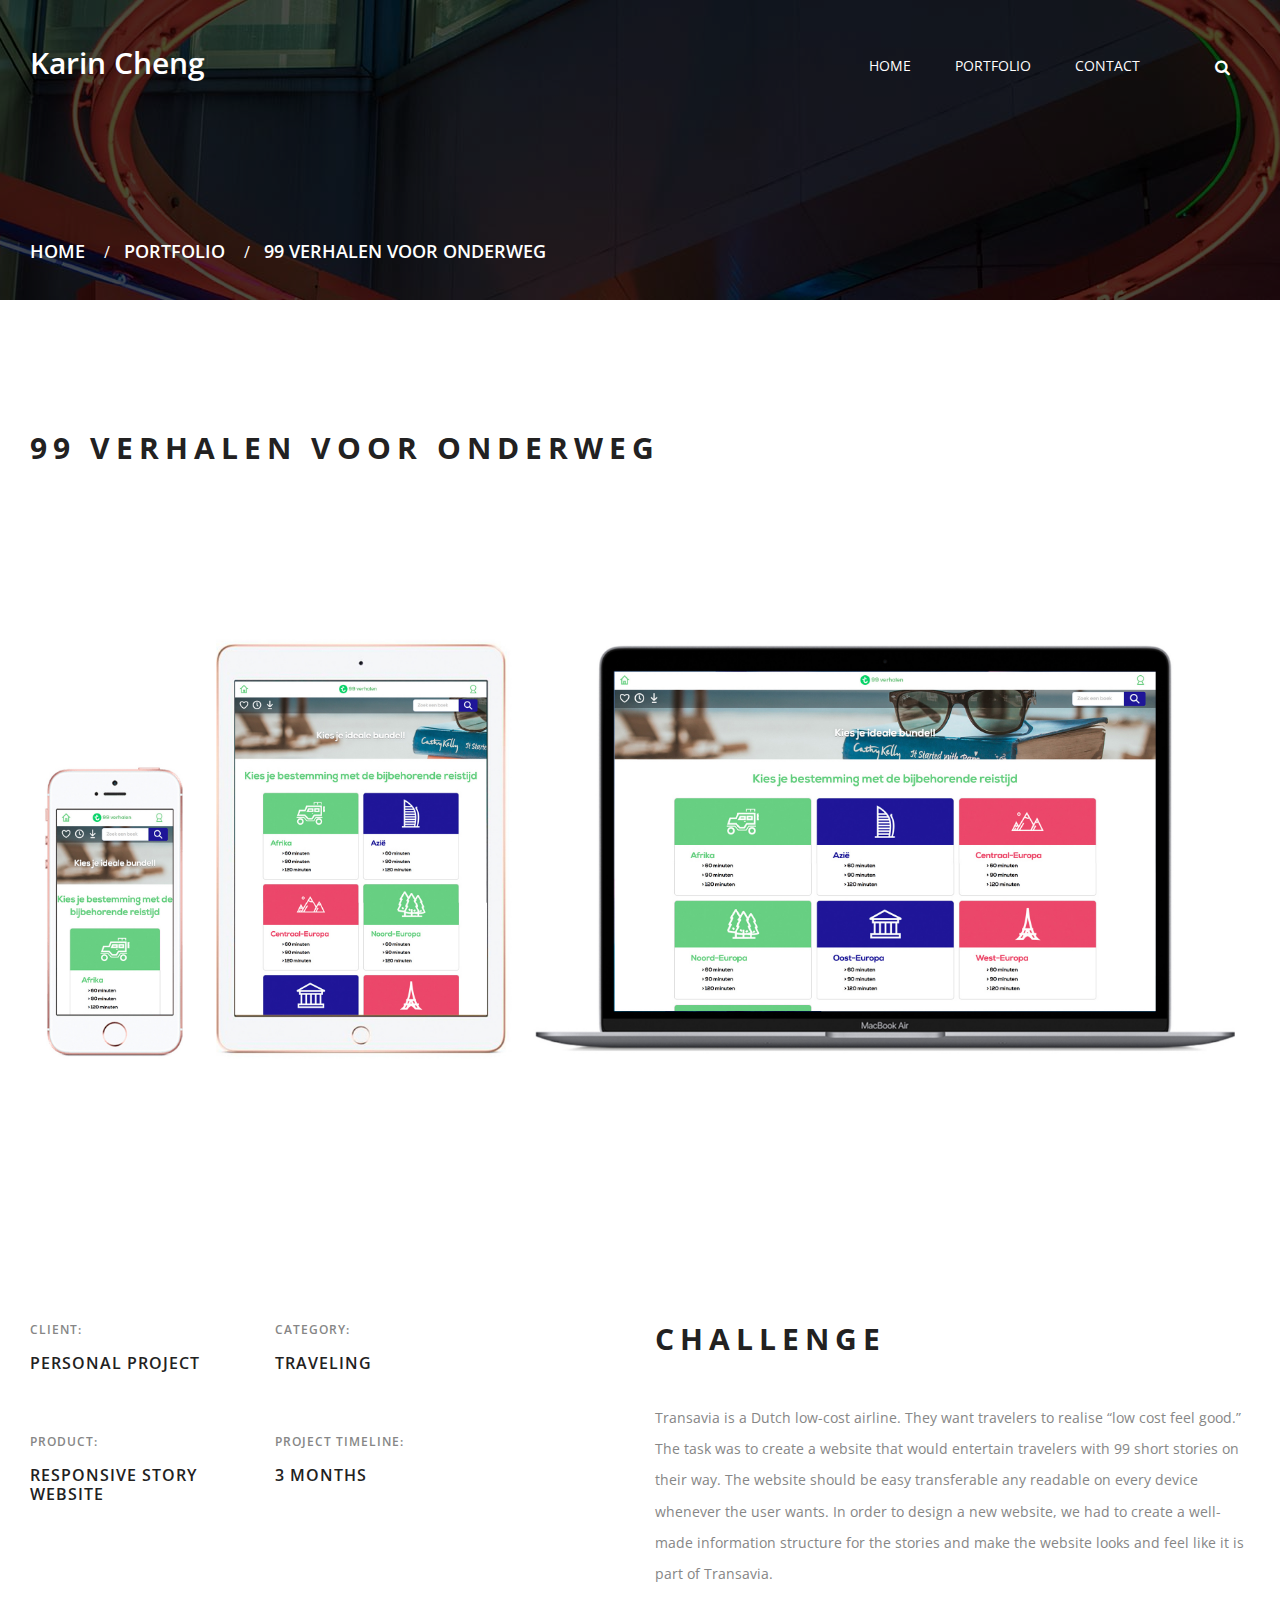
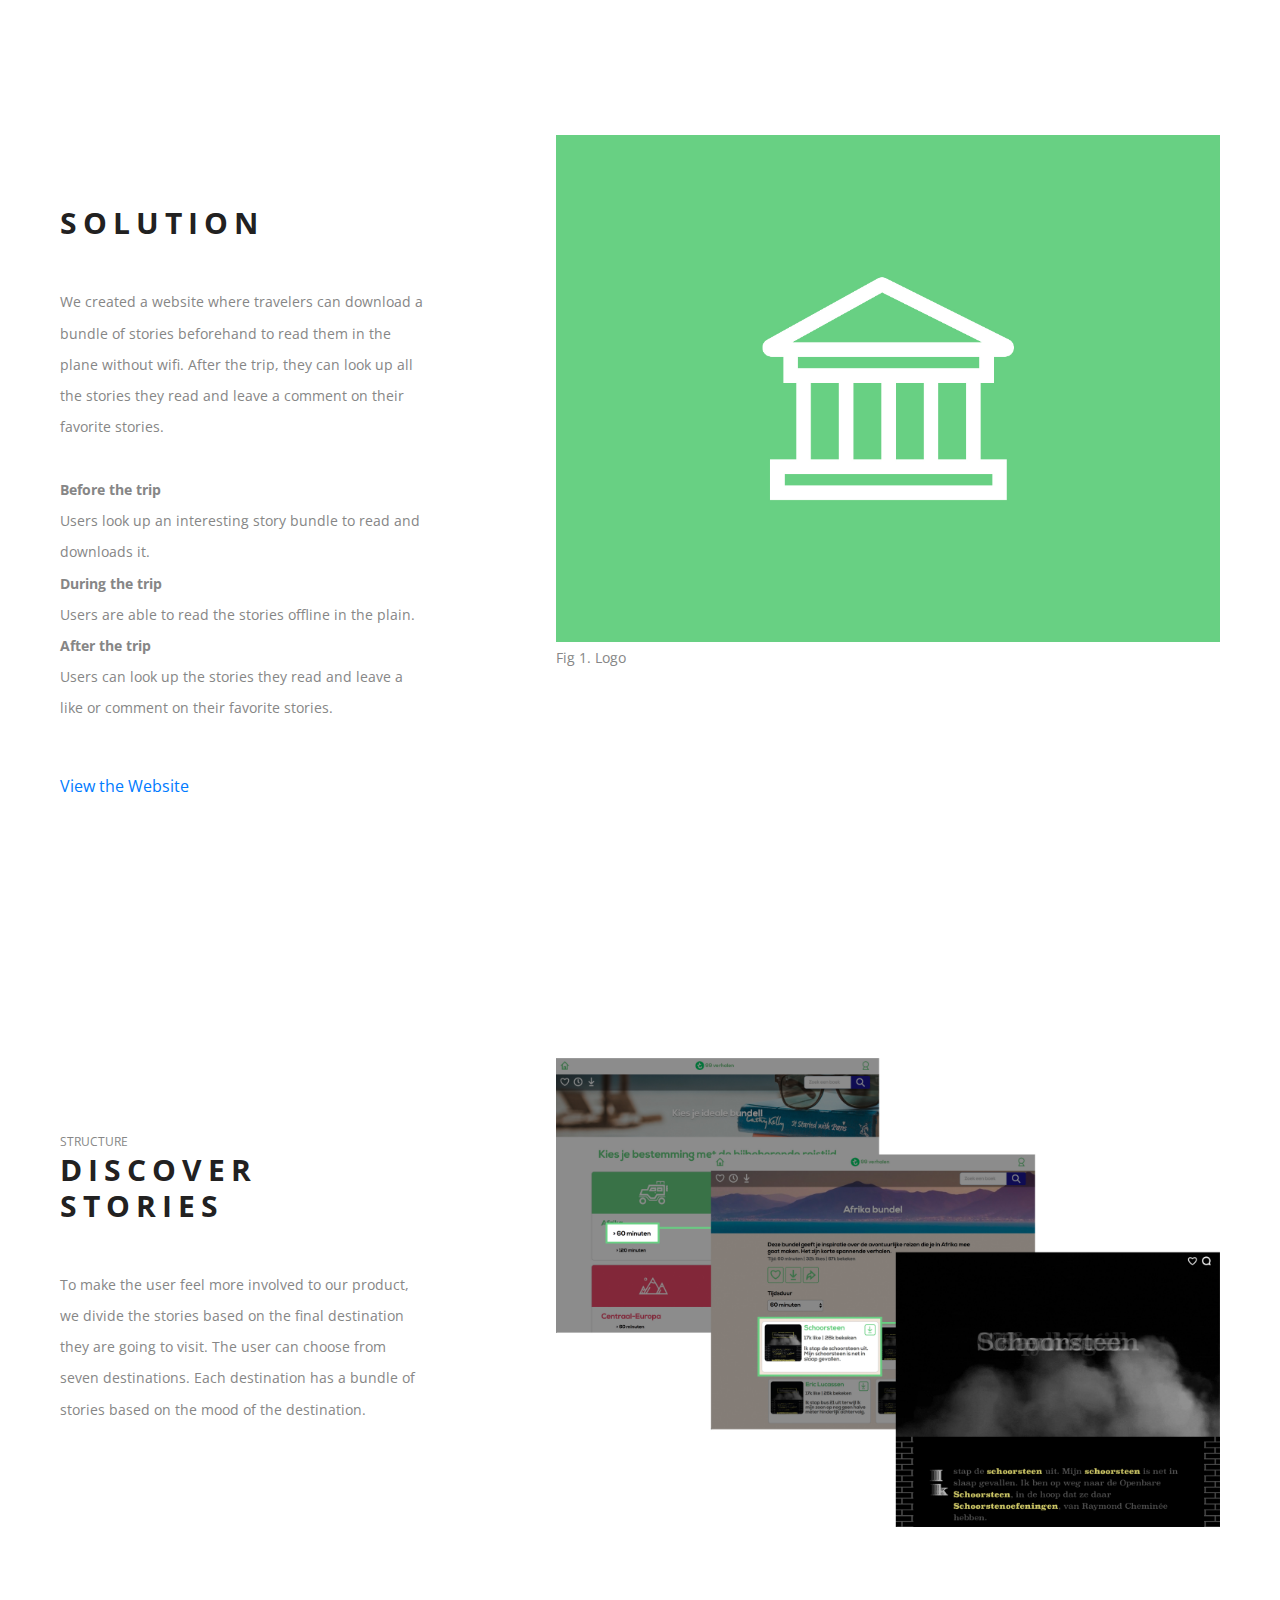
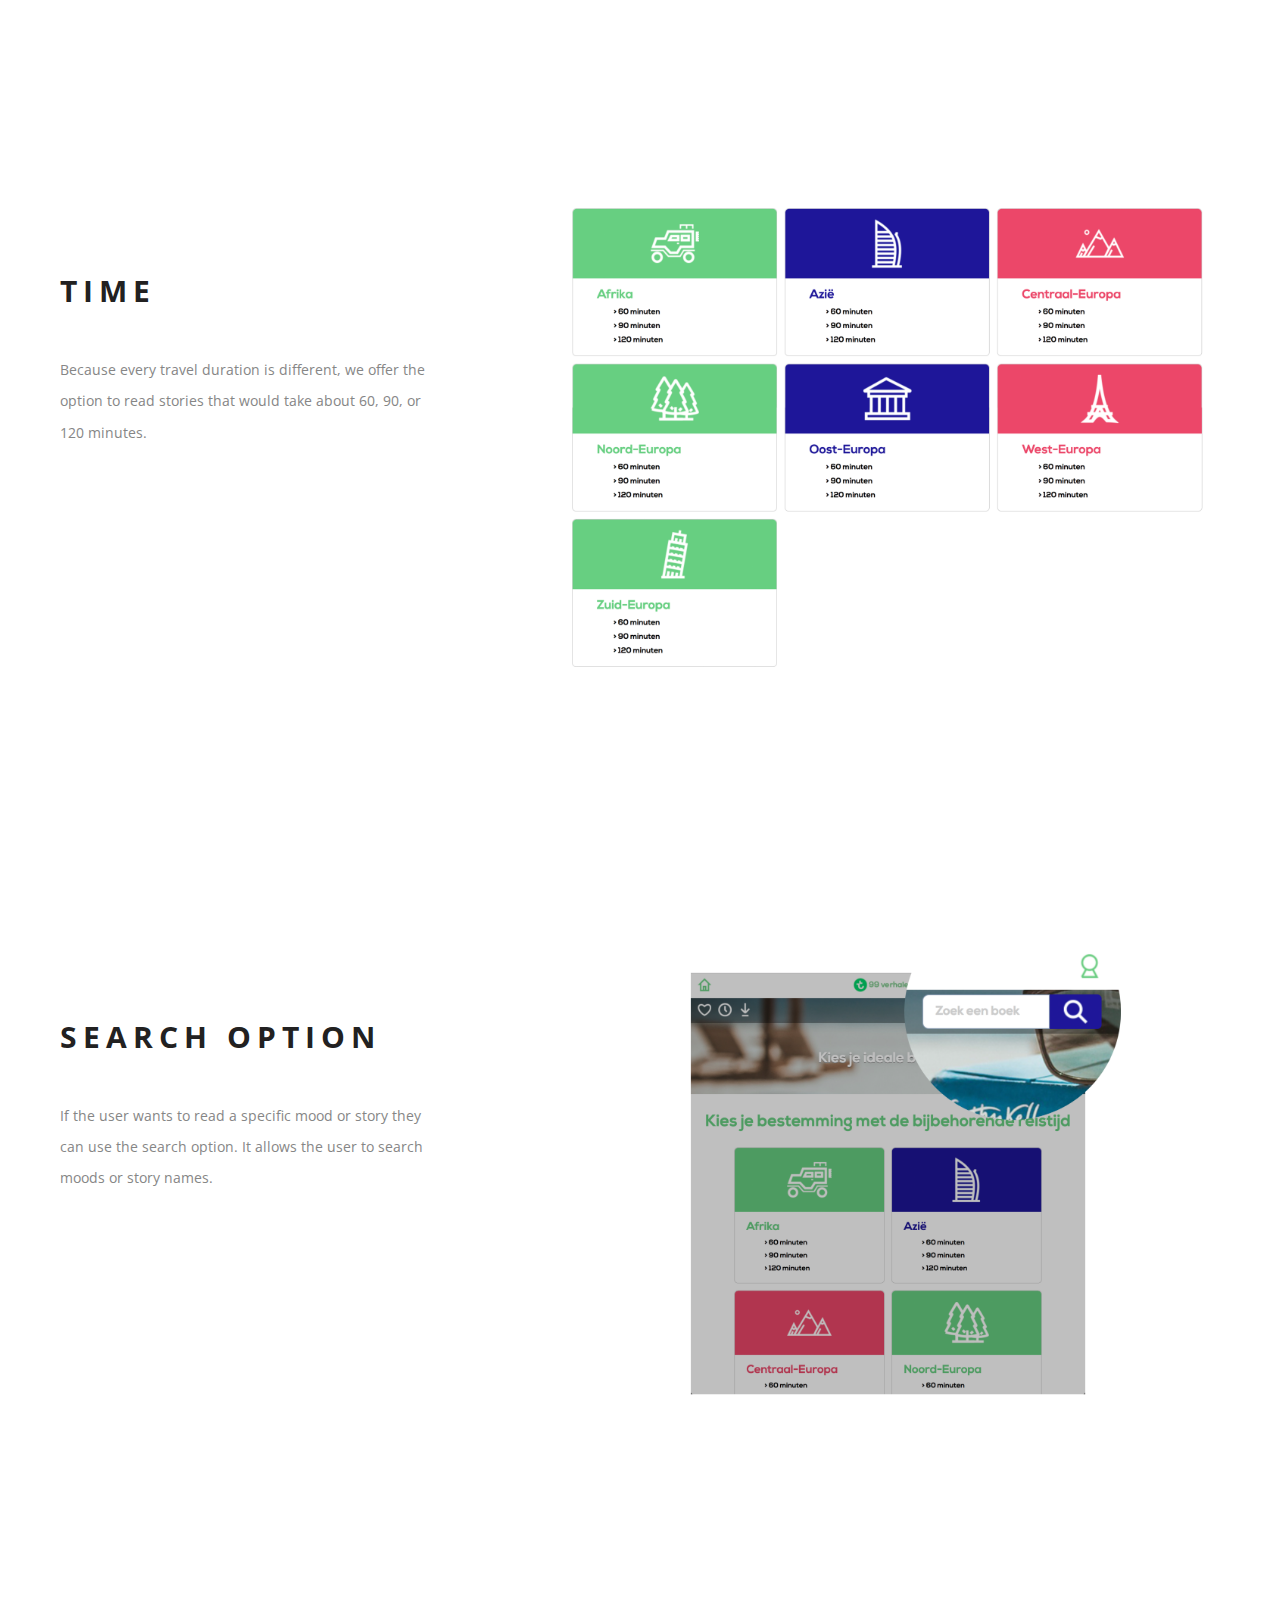
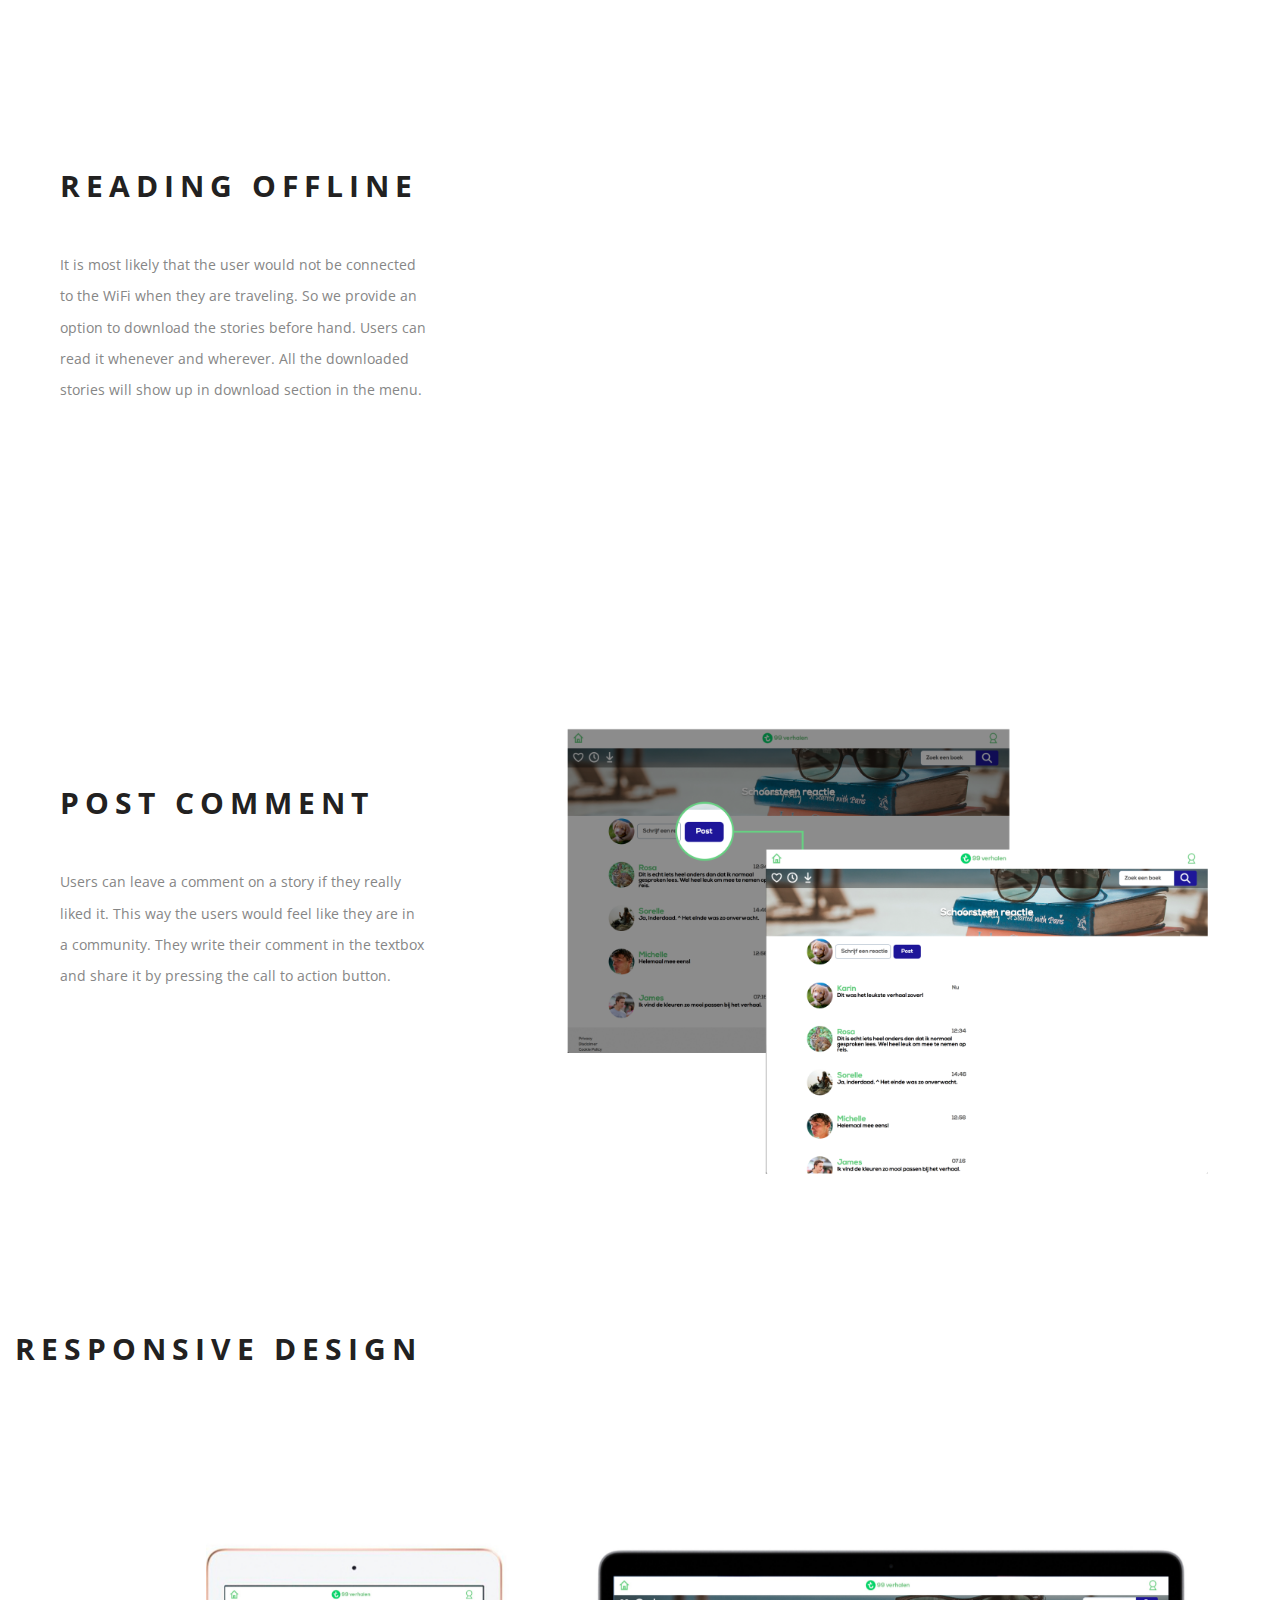
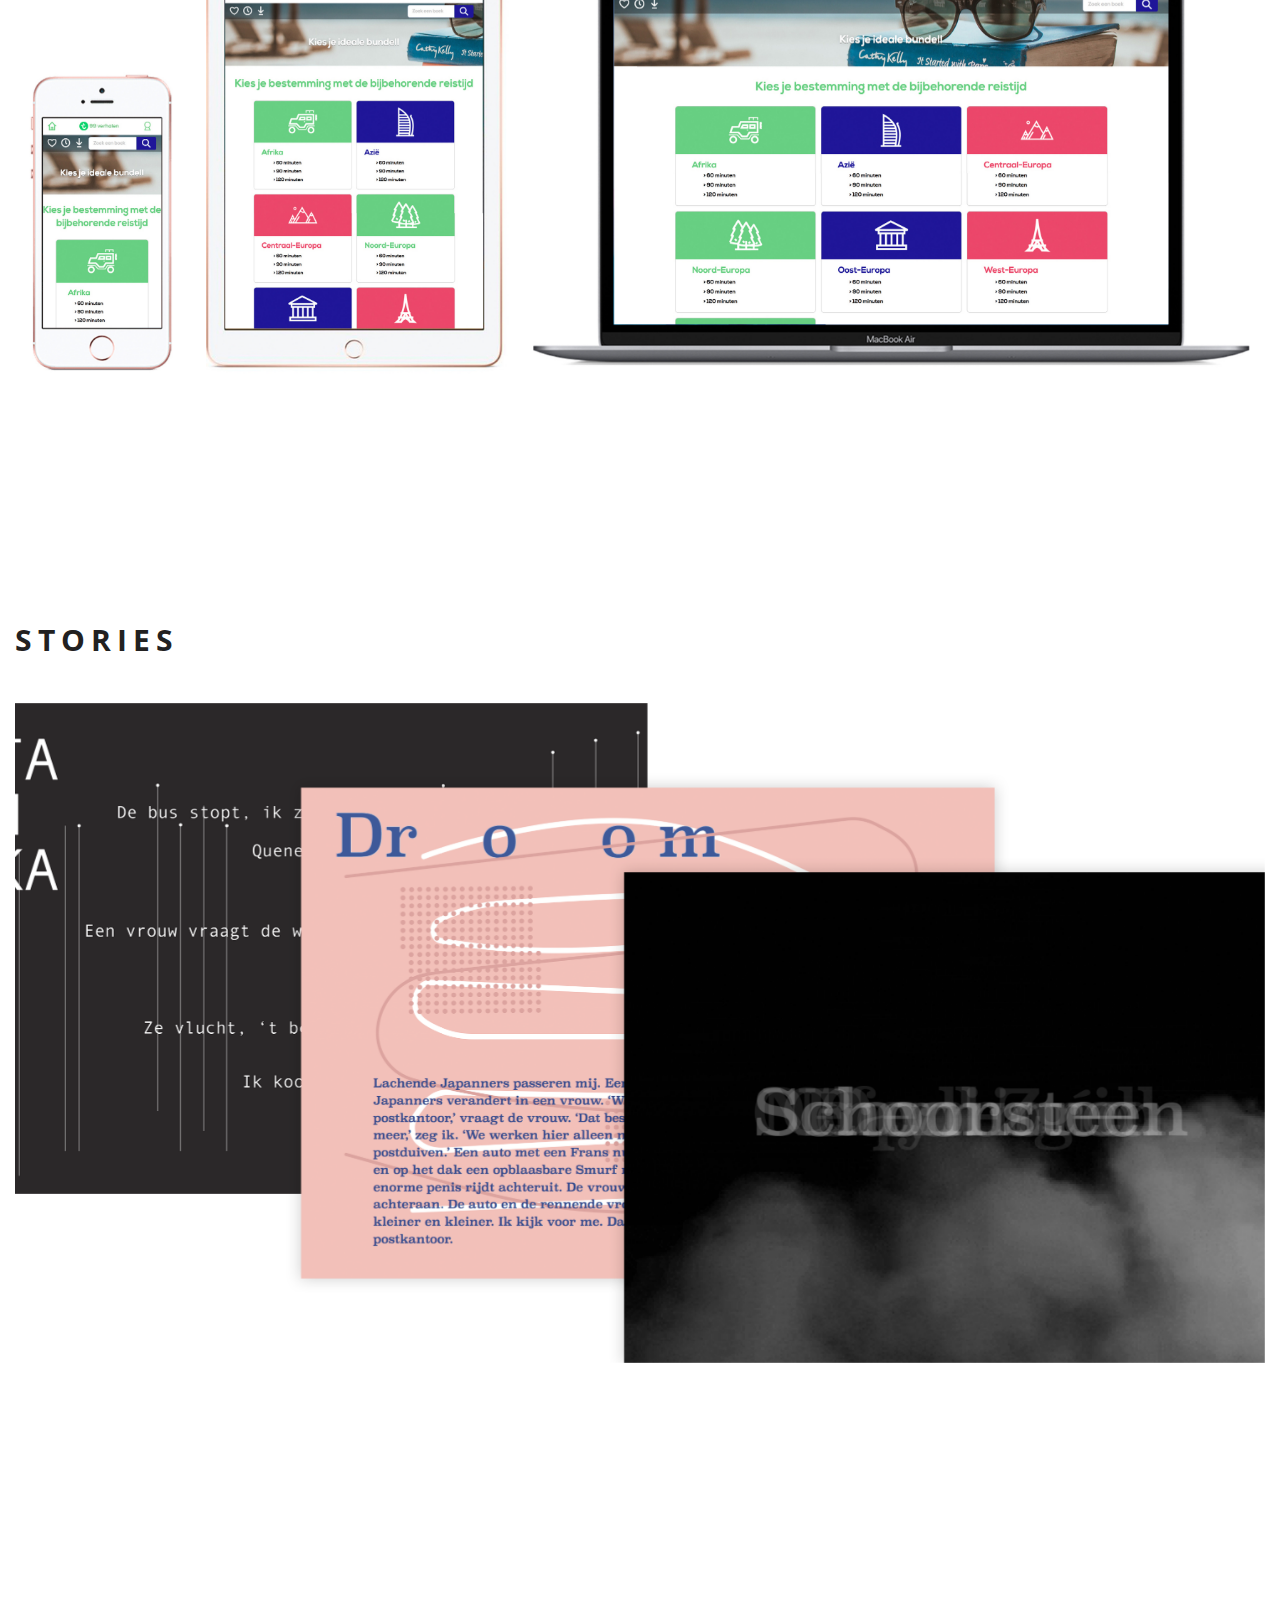
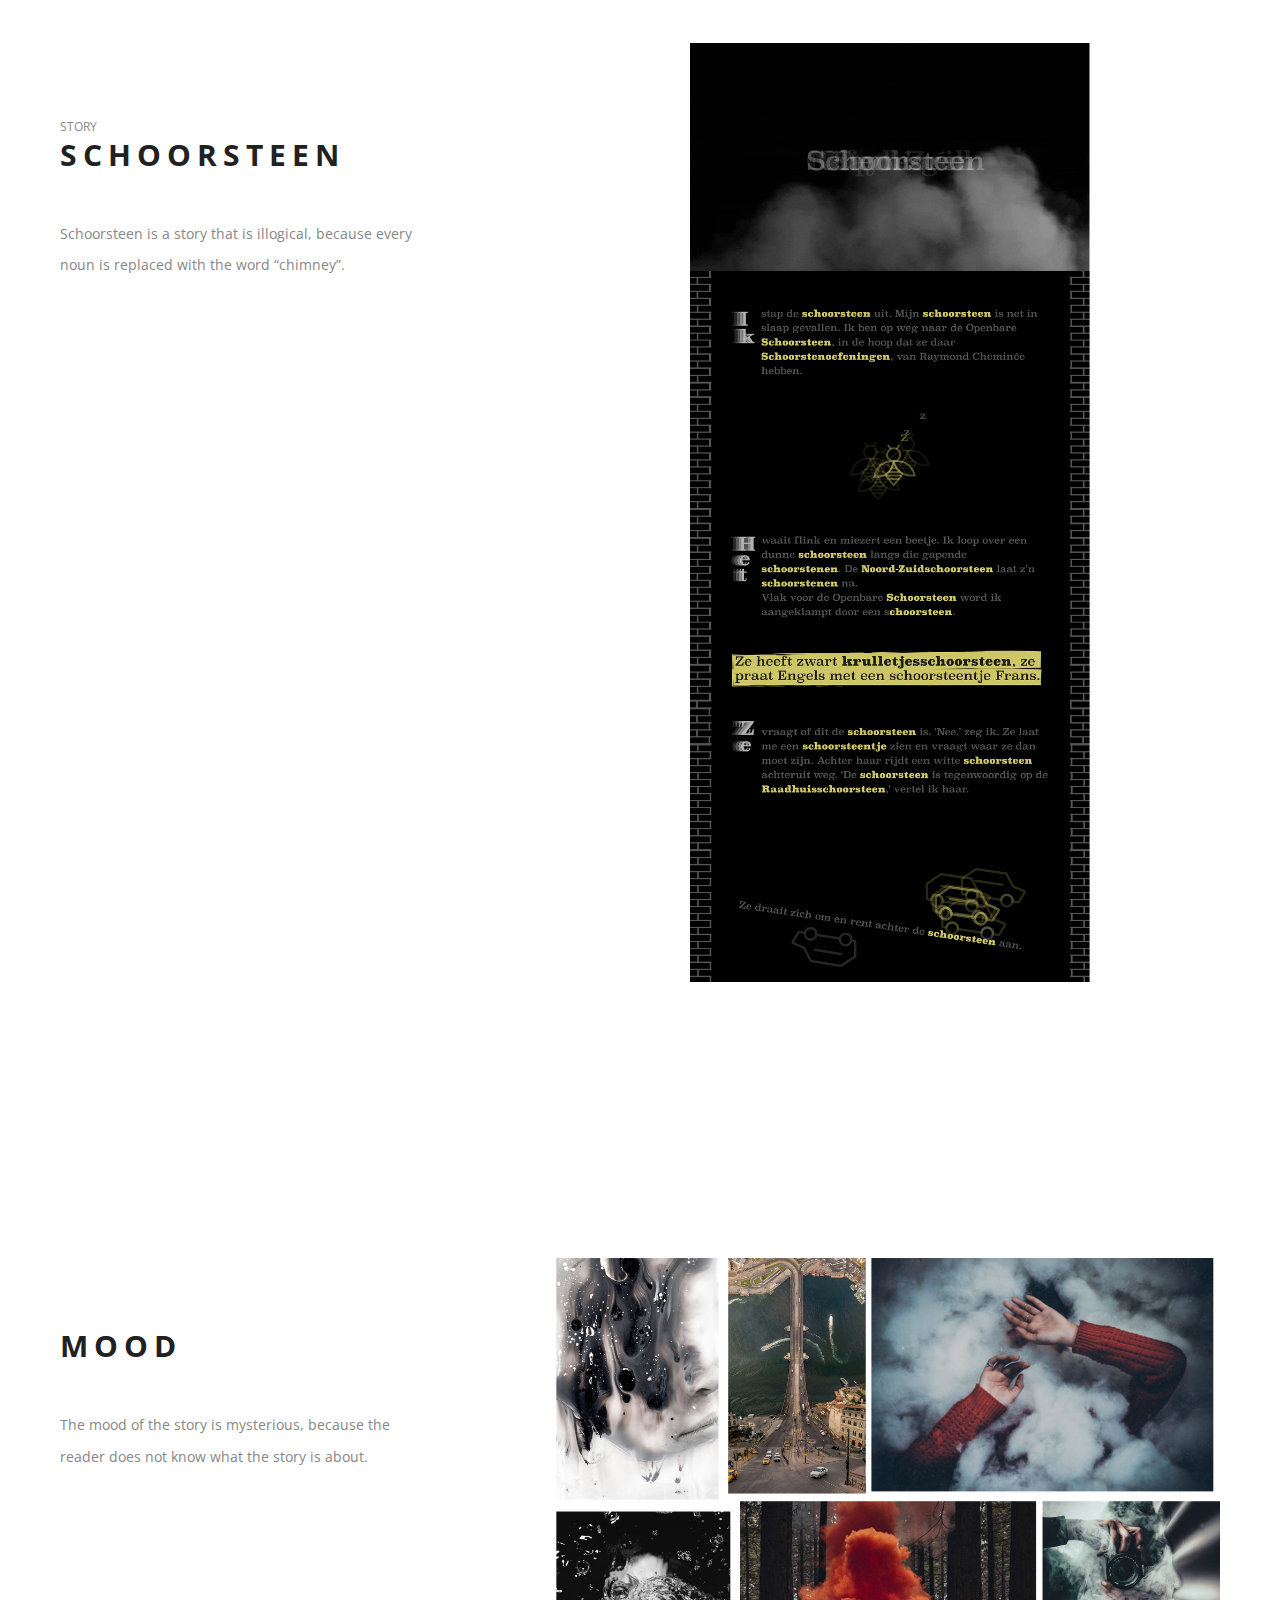
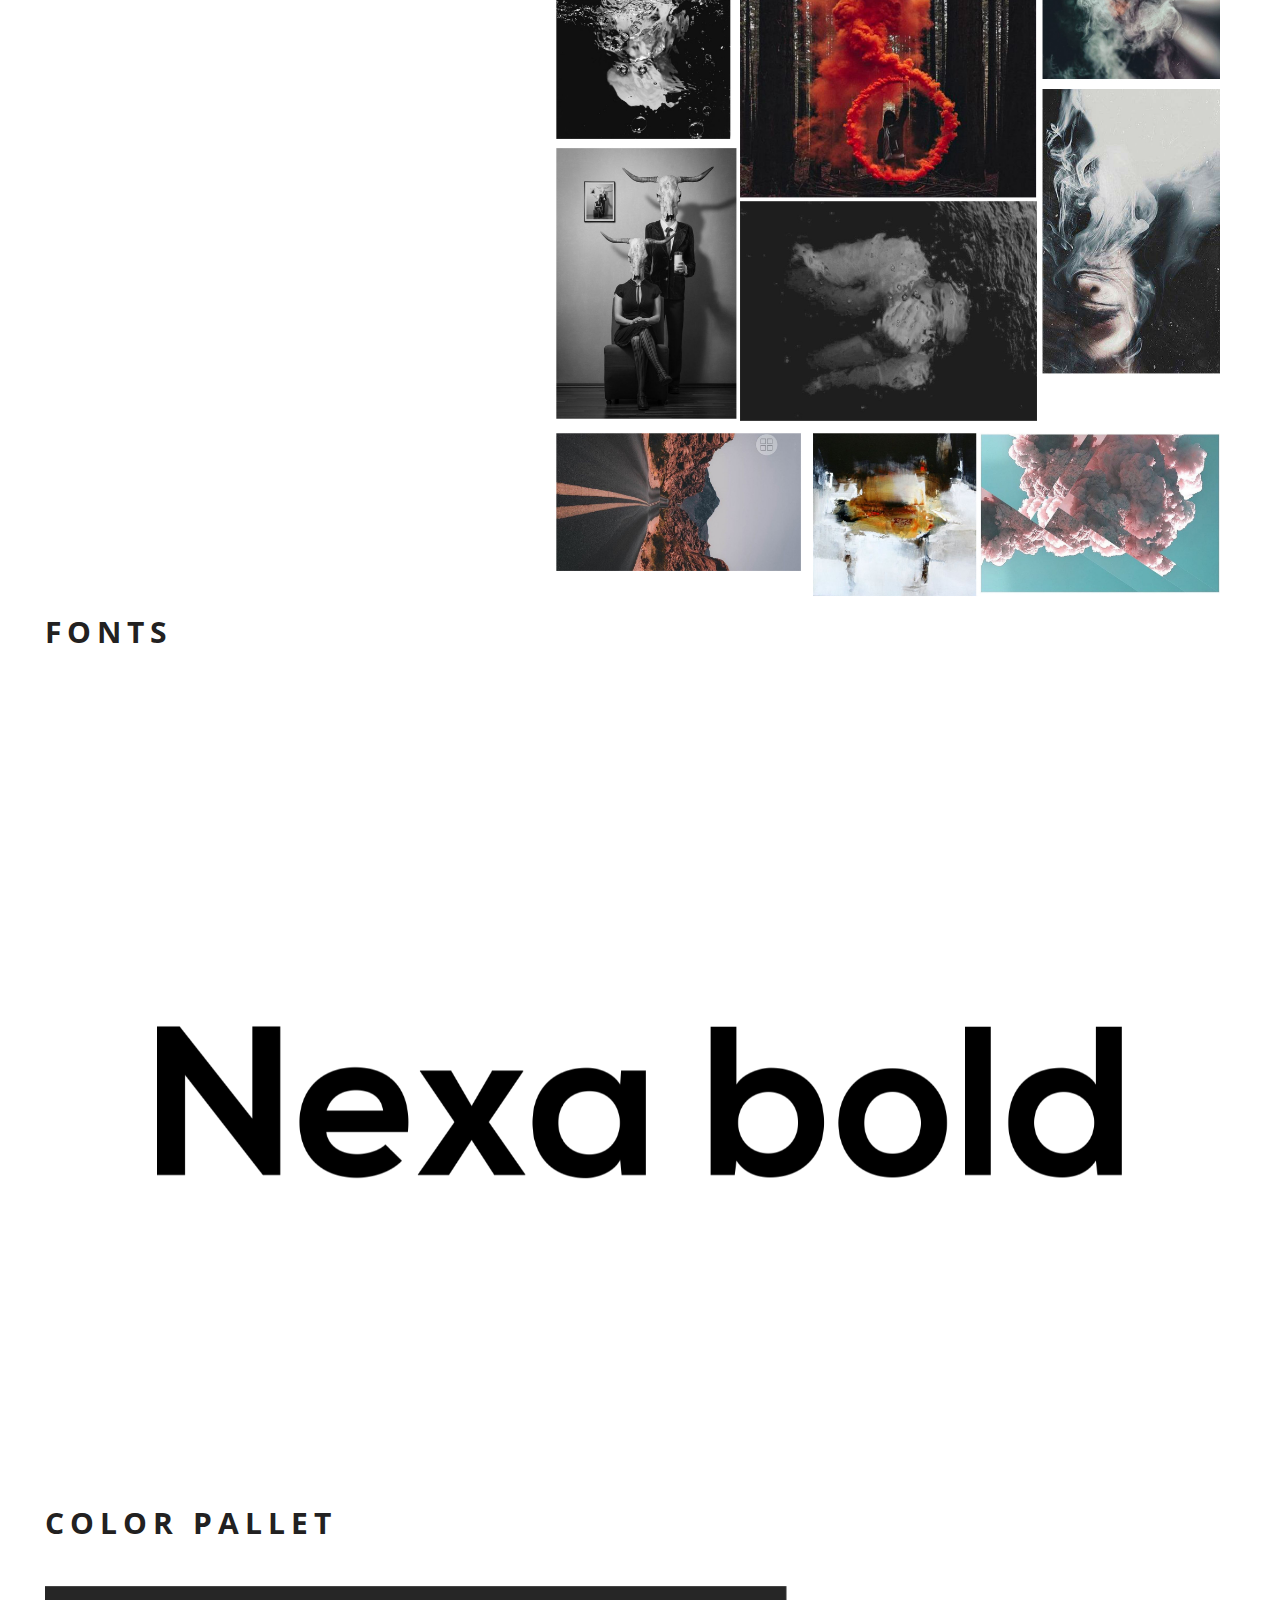
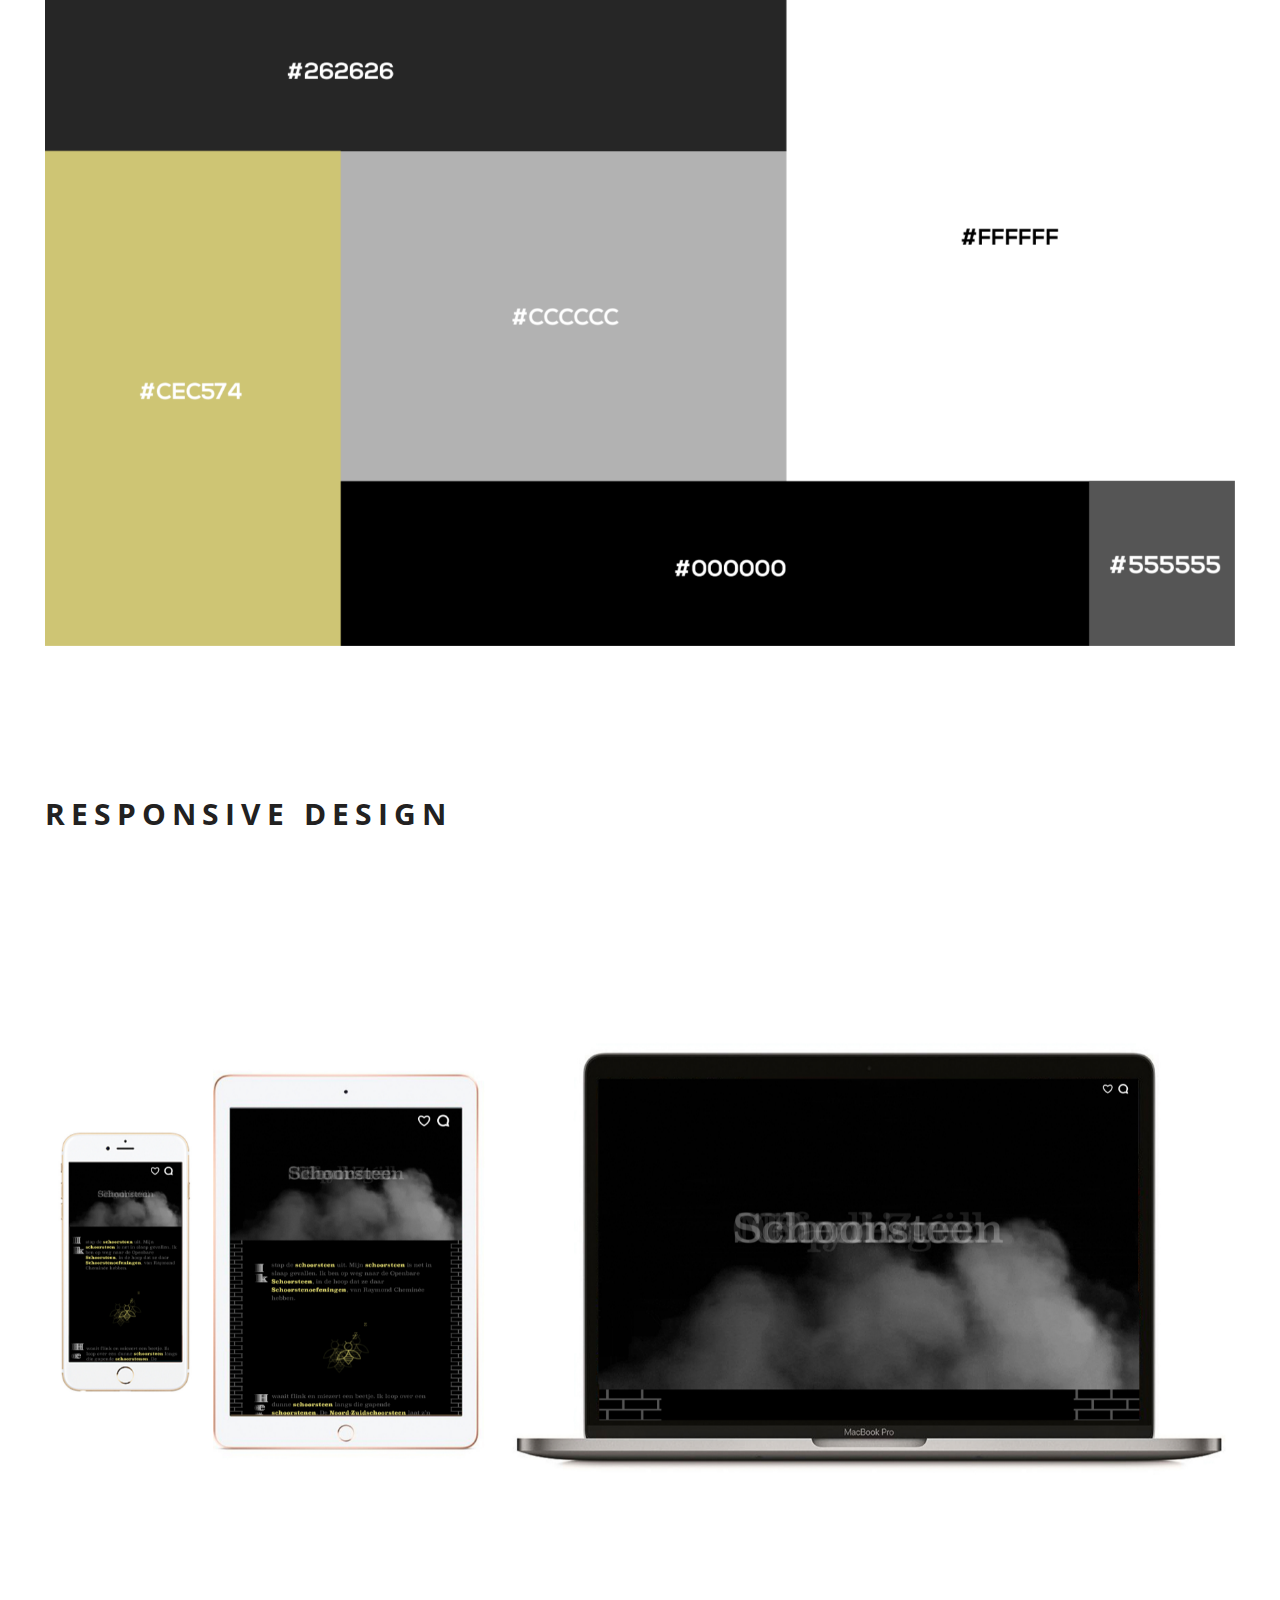
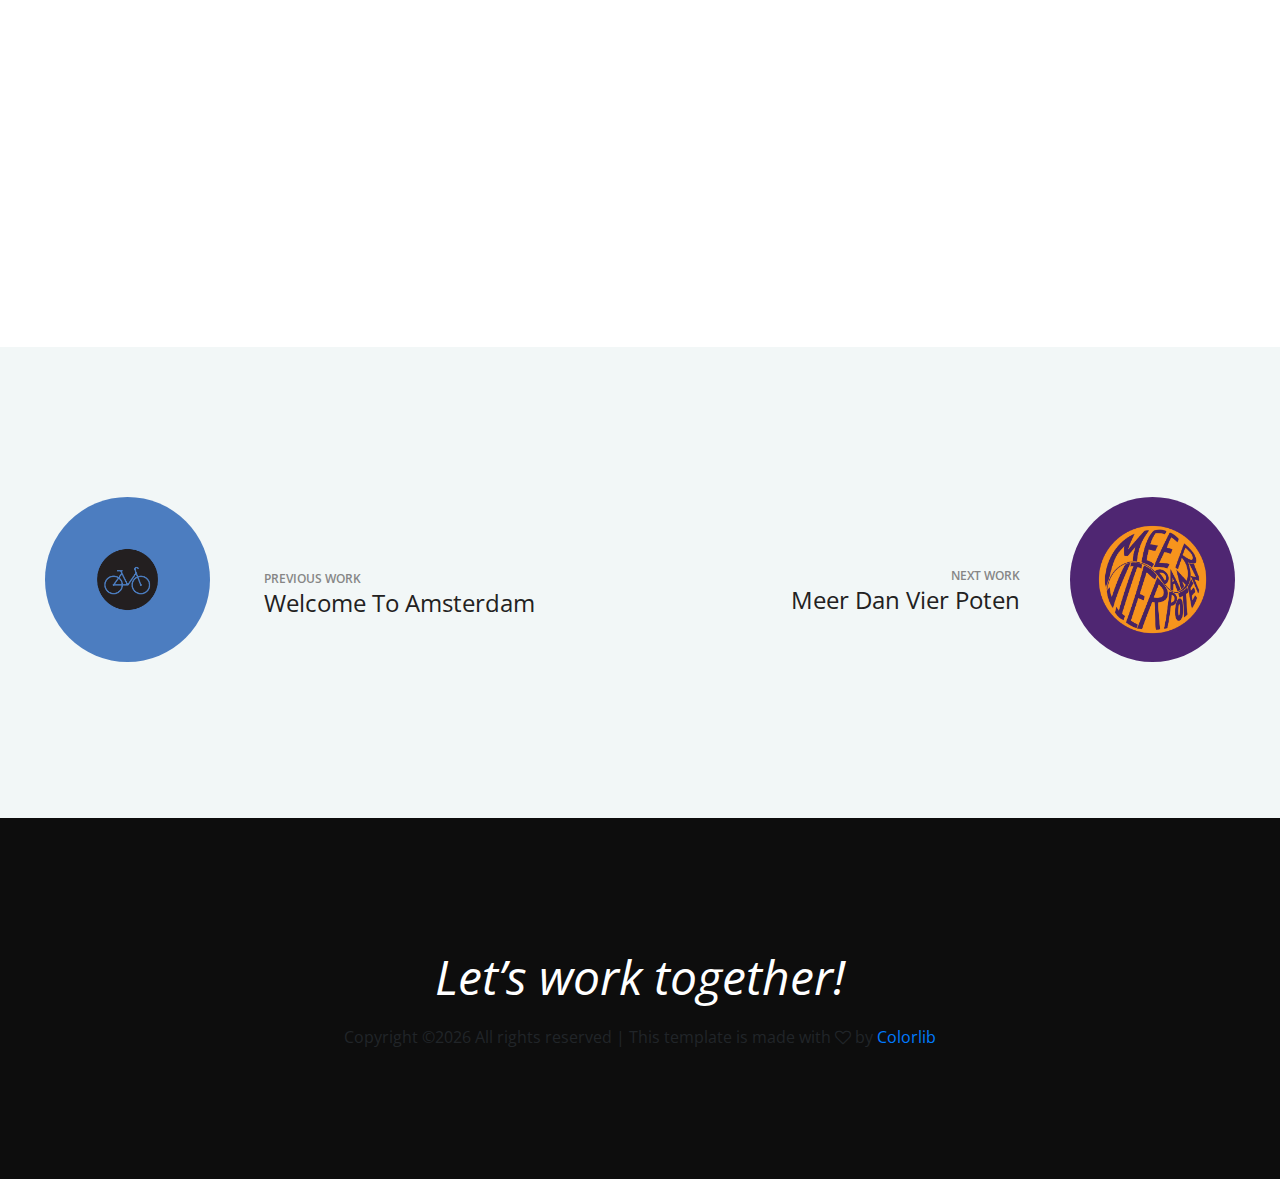
==== commit def90d5a: "Add description" ====
--- a/99verhalenvooronderweg.html
+++ b/99verhalenvooronderweg.html
@@ -102,7 +102,16 @@
                     <div class="row">
                     <div class="col-xl-4 intro-text">
                         <h3 class="sp-title">Solution</h3>
-                        <p>We created a website where travelers can download a bundle of stories beforehand to read them in the plane without wifi. After the trip, they can look up all the stories they read and leave a comment on their favorite stories.</p>
+                        <p>We created a website where travelers can download a bundle of stories beforehand to read them in the plane without wifi. After the trip, they can look up all the stories they read and leave a comment on their favorite stories. 
+                        </br></br><b>Before the trip</b> 
+                        </br>Users look up an interesting story bundle to read and downloads it.
+                            
+                        </br><b>During the trip</b>
+                        </br>Users are able to read the stories offline in the plain.
+                            
+                        </br><b>After the trip</b>
+                        </br>Users can look up the stories they read and leave a like or comment on their favorite stories. 
+                            </br></p>
                         <a href="https://karincheng.github.io/herprojectweb/">View the Website</a>
                     </div>
                     <div class="col-xl-7 offset-xl-1">
